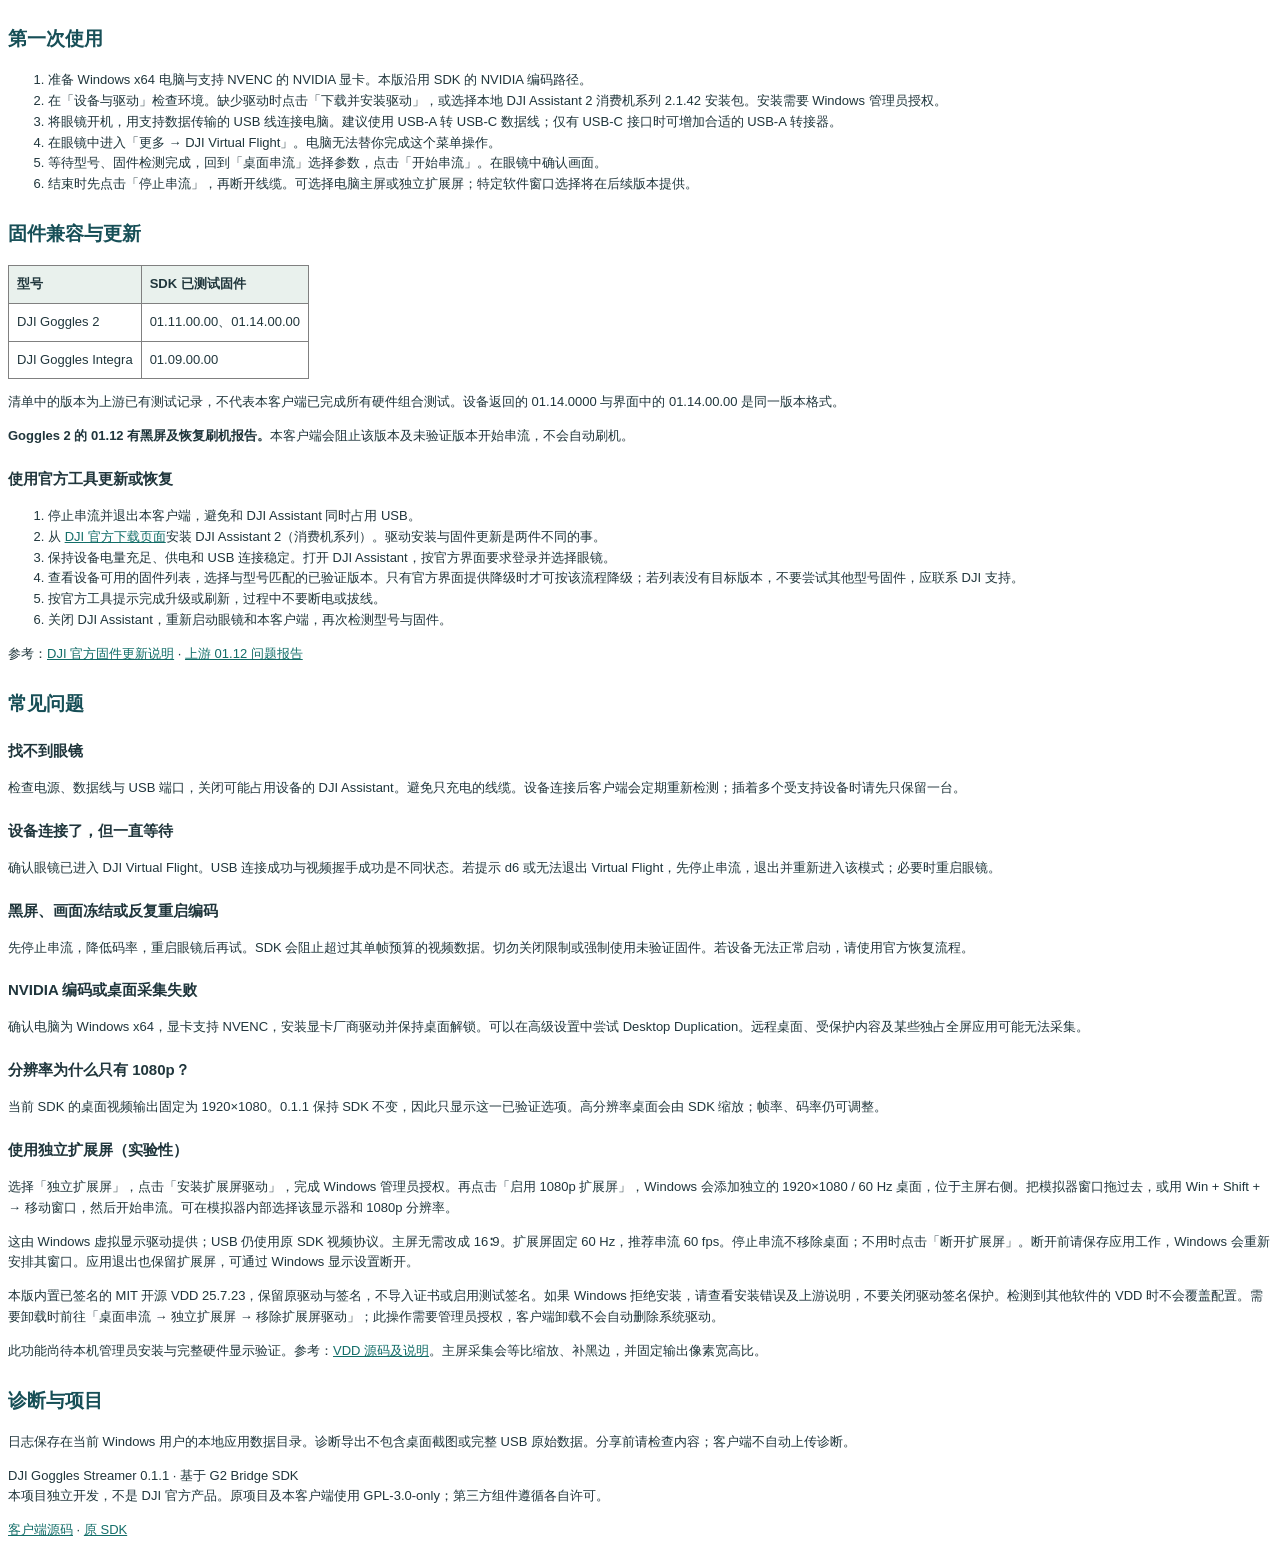
==== desktop_app/assets/help.html @ e9c77213 "fix(desktop): restore detached virtual displays with explicit paths" ====
<!doctype html><html lang="zh-CN"><head><meta charset="utf-8"><style>
body {font-family:'Microsoft YaHei UI','Segoe UI',sans-serif;color:#20363c;font-size:13px;line-height:1.6}
h2 {color:#174f57;font-size:19px;margin-top:24px} h3 {font-size:15px;margin-top:20px}
a {color:#126d68} td,th {padding:8px;text-align:left} table {border-collapse:collapse} th {background:#e9f1ed}
</style></head><body>
<h2>第一次使用</h2>
<ol><li>准备 Windows x64 电脑与支持 NVENC 的 NVIDIA 显卡。本版沿用 SDK 的 NVIDIA 编码路径。</li>
<li>在「设备与驱动」检查环境。缺少驱动时点击「下载并安装驱动」，或选择本地 DJI Assistant 2 消费机系列 2.1.42 安装包。安装需要 Windows 管理员授权。</li>
<li>将眼镜开机，用支持数据传输的 USB 线连接电脑。建议使用 USB-A 转 USB-C 数据线；仅有 USB-C 接口时可增加合适的 USB-A 转接器。</li>
<li>在眼镜中进入「更多 → DJI Virtual Flight」。电脑无法替你完成这个菜单操作。</li>
<li>等待型号、固件检测完成，回到「桌面串流」选择参数，点击「开始串流」。在眼镜中确认画面。</li>
<li>结束时先点击「停止串流」，再断开线缆。可选择电脑主屏或独立扩展屏；特定软件窗口选择将在后续版本提供。</li></ol>
<a name="firmware"></a><h2>固件兼容与更新</h2>
<table border="1" cellspacing="0"><tr><th>型号</th><th>SDK 已测试固件</th></tr>
<tr><td>DJI Goggles 2</td><td>01.11.00.00、01.14.00.00</td></tr>
<tr><td>DJI Goggles Integra</td><td>01.09.00.00</td></tr></table>
<p>清单中的版本为上游已有测试记录，不代表本客户端已完成所有硬件组合测试。设备返回的 01.14.0000 与界面中的 01.14.00.00 是同一版本格式。</p>
<p><b>Goggles 2 的 01.12 有黑屏及恢复刷机报告。</b>本客户端会阻止该版本及未验证版本开始串流，不会自动刷机。</p>
<h3>使用官方工具更新或恢复</h3>
<ol><li>停止串流并退出本客户端，避免和 DJI Assistant 同时占用 USB。</li>
<li>从 <a href="https://www.dji.com/downloads/softwares/dji-assistant-2-consumer-drones-series">DJI 官方下载页面</a>安装 DJI Assistant 2（消费机系列）。驱动安装与固件更新是两件不同的事。</li>
<li>保持设备电量充足、供电和 USB 连接稳定。打开 DJI Assistant，按官方界面要求登录并选择眼镜。</li>
<li>查看设备可用的固件列表，选择与型号匹配的已验证版本。只有官方界面提供降级时才可按该流程降级；若列表没有目标版本，不要尝试其他型号固件，应联系 DJI 支持。</li>
<li>按官方工具提示完成升级或刷新，过程中不要断电或拔线。</li>
<li>关闭 DJI Assistant，重新启动眼镜和本客户端，再次检测型号与固件。</li></ol>
<p>参考：<a href="https://support.dji.com/help/content?customId=en-us03400006835&amp;lang=en&amp;re=US&amp;spaceId=34">DJI 官方固件更新说明</a> · <a href="https://github.com/Ammaar-Alam/g2-bridge/issues/16">上游 01.12 问题报告</a></p>
<h2>常见问题</h2>
<h3>找不到眼镜</h3><p>检查电源、数据线与 USB 端口，关闭可能占用设备的 DJI Assistant。避免只充电的线缆。设备连接后客户端会定期重新检测；插着多个受支持设备时请先只保留一台。</p>
<h3>设备连接了，但一直等待</h3><p>确认眼镜已进入 DJI Virtual Flight。USB 连接成功与视频握手成功是不同状态。若提示 d6 或无法退出 Virtual Flight，先停止串流，退出并重新进入该模式；必要时重启眼镜。</p>
<h3>黑屏、画面冻结或反复重启编码</h3><p>先停止串流，降低码率，重启眼镜后再试。SDK 会阻止超过其单帧预算的视频数据。切勿关闭限制或强制使用未验证固件。若设备无法正常启动，请使用官方恢复流程。</p>
<a name="capture"></a><h3>NVIDIA 编码或桌面采集失败</h3><p>确认电脑为 Windows x64，显卡支持 NVENC，安装显卡厂商驱动并保持桌面解锁。可以在高级设置中尝试 Desktop Duplication。远程桌面、受保护内容及某些独占全屏应用可能无法采集。</p>
<h3>分辨率为什么只有 1080p？</h3><p>当前 SDK 的桌面视频输出固定为 1920×1080。0.1.1 保持 SDK 不变，因此只显示这一已验证选项。高分辨率桌面会由 SDK 缩放；帧率、码率仍可调整。</p>
<a name="extended"></a><h3>使用独立扩展屏（实验性）</h3>
<p>选择「独立扩展屏」，点击「安装扩展屏驱动」，完成 Windows 管理员授权。再点击「启用 1080p 扩展屏」，Windows 会添加独立的 1920×1080 / 60 Hz 桌面，位于主屏右侧。把模拟器窗口拖过去，或用 Win + Shift + → 移动窗口，然后开始串流。可在模拟器内部选择该显示器和 1080p 分辨率。</p>
<p>这由 Windows 虚拟显示驱动提供；USB 仍使用原 SDK 视频协议。主屏无需改成 16∶9。扩展屏固定 60 Hz，推荐串流 60 fps。停止串流不移除桌面；不用时点击「断开扩展屏」。断开前请保存应用工作，Windows 会重新安排其窗口。应用退出也保留扩展屏，可通过 Windows 显示设置断开。</p>
<p>本版内置已签名的 MIT 开源 VDD 25.7.23，保留原驱动与签名，不导入证书或启用测试签名。如果 Windows 拒绝安装，请查看安装错误及上游说明，不要关闭驱动签名保护。检测到其他软件的 VDD 时不会覆盖配置。需要卸载时前往「桌面串流 → 独立扩展屏 → 移除扩展屏驱动」；此操作需要管理员授权，客户端卸载不会自动删除系统驱动。</p>
<p>此功能尚待本机管理员安装与完整硬件显示验证。参考：<a href="https://github.com/VirtualDrivers/Virtual-Display-Driver/tree/25.7.23">VDD 源码及说明</a>。主屏采集会等比缩放、补黑边，并固定输出像素宽高比。</p>
<h2>诊断与项目</h2><p>日志保存在当前 Windows 用户的本地应用数据目录。诊断导出不包含桌面截图或完整 USB 原始数据。分享前请检查内容；客户端不自动上传诊断。</p>
<p>DJI Goggles Streamer 0.1.1 · 基于 G2 Bridge SDK<br>本项目独立开发，不是 DJI 官方产品。原项目及本客户端使用 GPL-3.0-only；第三方组件遵循各自许可。</p>
<p><a href="https://github.com/zjmdong/g2-bridge-desktop">客户端源码</a> · <a href="https://github.com/Ammaar-Alam/g2-bridge">原 SDK</a></p>
</body></html>
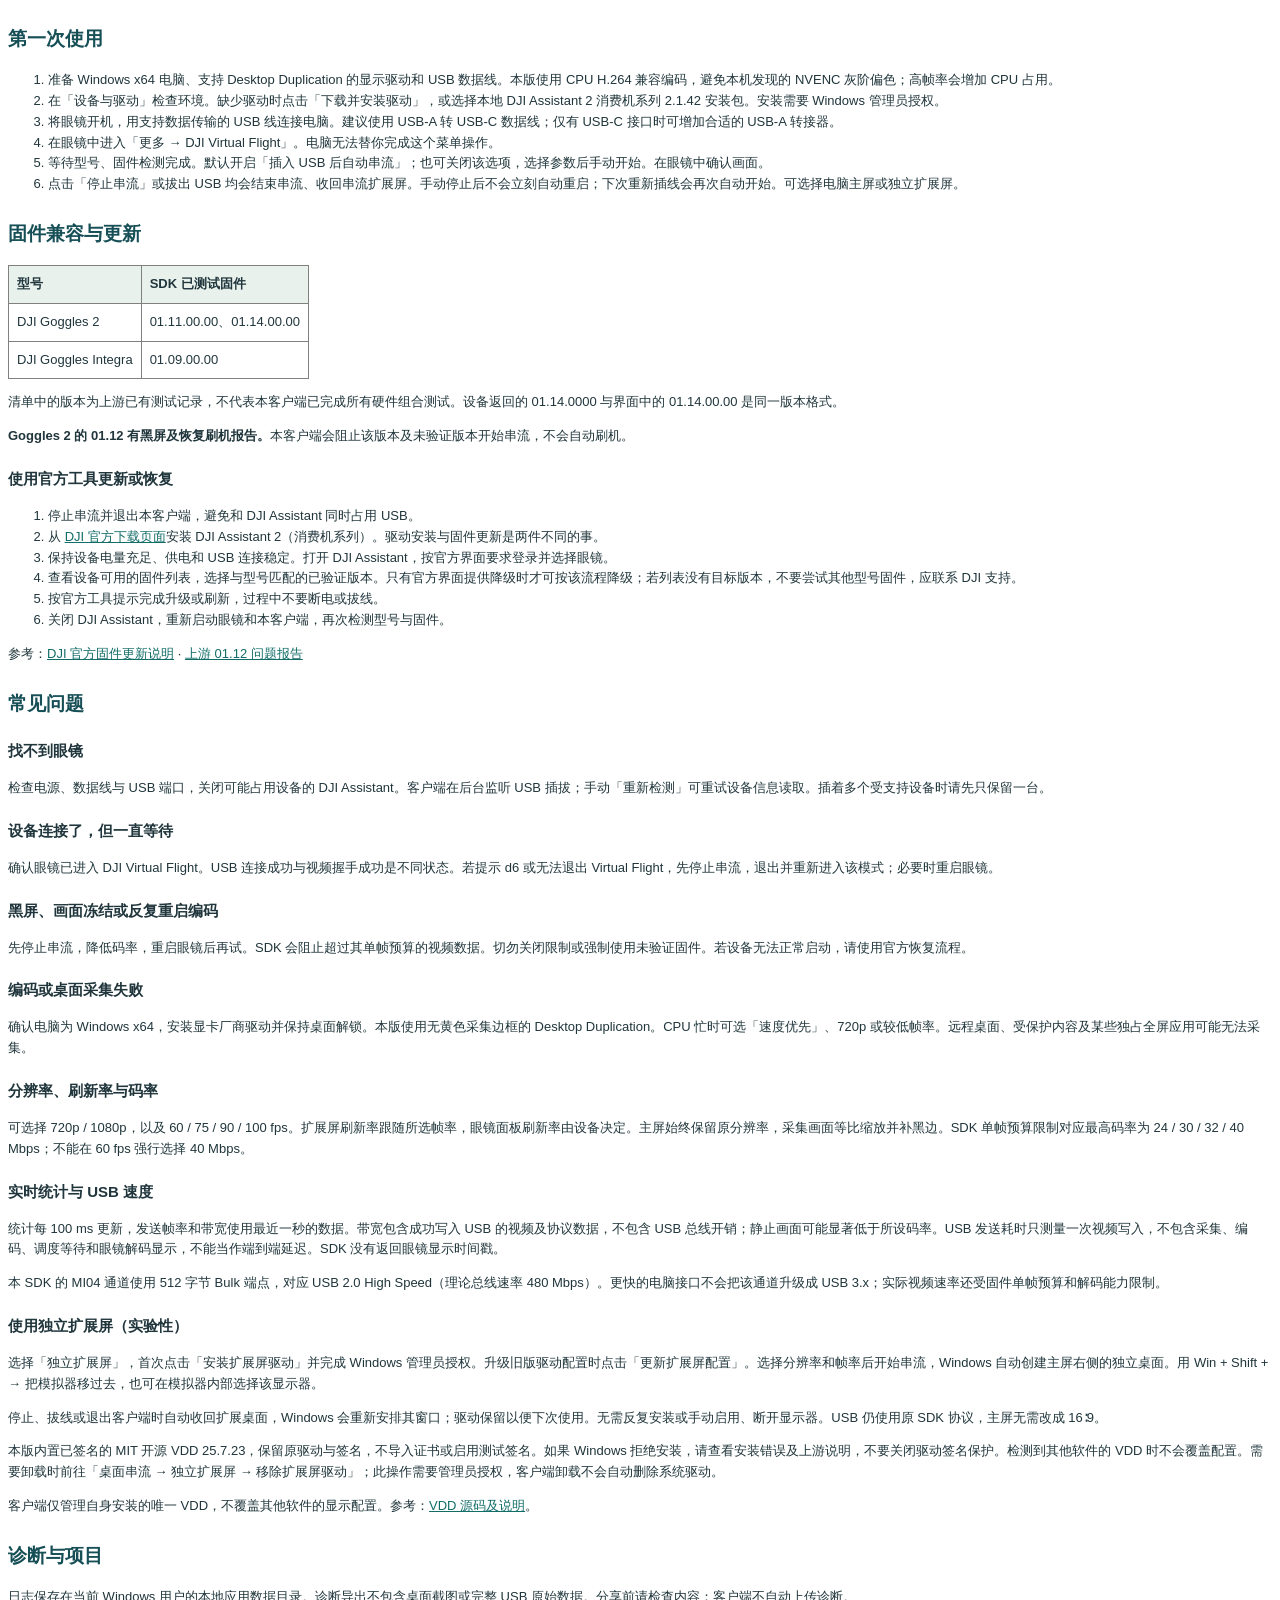
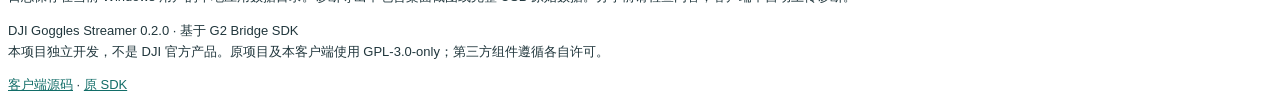
==== commit d008ed2e: "feat(desktop): add automatic high-rate streaming and color-compatible encoding Release Windows 0.2.0" ====
--- a/desktop_app/assets/help.html
+++ b/desktop_app/assets/help.html
@@ -4,12 +4,12 @@
 a {color:#126d68} td,th {padding:8px;text-align:left} table {border-collapse:collapse} th {background:#e9f1ed}
 </style></head><body>
 <h2>第一次使用</h2>
-<ol><li>准备 Windows x64 电脑与支持 NVENC 的 NVIDIA 显卡。本版沿用 SDK 的 NVIDIA 编码路径。</li>
+<ol><li>准备 Windows x64 电脑、支持 Desktop Duplication 的显示驱动和 USB 数据线。本版使用 CPU H.264 兼容编码，避免本机发现的 NVENC 灰阶偏色；高帧率会增加 CPU 占用。</li>
 <li>在「设备与驱动」检查环境。缺少驱动时点击「下载并安装驱动」，或选择本地 DJI Assistant 2 消费机系列 2.1.42 安装包。安装需要 Windows 管理员授权。</li>
 <li>将眼镜开机，用支持数据传输的 USB 线连接电脑。建议使用 USB-A 转 USB-C 数据线；仅有 USB-C 接口时可增加合适的 USB-A 转接器。</li>
 <li>在眼镜中进入「更多 → DJI Virtual Flight」。电脑无法替你完成这个菜单操作。</li>
-<li>等待型号、固件检测完成，回到「桌面串流」选择参数，点击「开始串流」。在眼镜中确认画面。</li>
-<li>结束时先点击「停止串流」，再断开线缆。可选择电脑主屏或独立扩展屏；特定软件窗口选择将在后续版本提供。</li></ol>
+<li>等待型号、固件检测完成。默认开启「插入 USB 后自动串流」；也可关闭该选项，选择参数后手动开始。在眼镜中确认画面。</li>
+<li>点击「停止串流」或拔出 USB 均会结束串流、收回串流扩展屏。手动停止后不会立刻自动重启；下次重新插线会再次自动开始。可选择电脑主屏或独立扩展屏。</li></ol>
 <a name="firmware"></a><h2>固件兼容与更新</h2>
 <table border="1" cellspacing="0"><tr><th>型号</th><th>SDK 已测试固件</th></tr>
 <tr><td>DJI Goggles 2</td><td>01.11.00.00、01.14.00.00</td></tr>
@@ -25,17 +25,19 @@
 <li>关闭 DJI Assistant，重新启动眼镜和本客户端，再次检测型号与固件。</li></ol>
 <p>参考：<a href="https://support.dji.com/help/content?customId=en-us03400006835&amp;lang=en&amp;re=US&amp;spaceId=34">DJI 官方固件更新说明</a> · <a href="https://github.com/Ammaar-Alam/g2-bridge/issues/16">上游 01.12 问题报告</a></p>
 <h2>常见问题</h2>
-<h3>找不到眼镜</h3><p>检查电源、数据线与 USB 端口，关闭可能占用设备的 DJI Assistant。避免只充电的线缆。设备连接后客户端会定期重新检测；插着多个受支持设备时请先只保留一台。</p>
+<h3>找不到眼镜</h3><p>检查电源、数据线与 USB 端口，关闭可能占用设备的 DJI Assistant。客户端在后台监听 USB 插拔；手动「重新检测」可重试设备信息读取。插着多个受支持设备时请先只保留一台。</p>
 <h3>设备连接了，但一直等待</h3><p>确认眼镜已进入 DJI Virtual Flight。USB 连接成功与视频握手成功是不同状态。若提示 d6 或无法退出 Virtual Flight，先停止串流，退出并重新进入该模式；必要时重启眼镜。</p>
 <h3>黑屏、画面冻结或反复重启编码</h3><p>先停止串流，降低码率，重启眼镜后再试。SDK 会阻止超过其单帧预算的视频数据。切勿关闭限制或强制使用未验证固件。若设备无法正常启动，请使用官方恢复流程。</p>
-<a name="capture"></a><h3>NVIDIA 编码或桌面采集失败</h3><p>确认电脑为 Windows x64，显卡支持 NVENC，安装显卡厂商驱动并保持桌面解锁。可以在高级设置中尝试 Desktop Duplication。远程桌面、受保护内容及某些独占全屏应用可能无法采集。</p>
-<h3>分辨率为什么只有 1080p？</h3><p>当前 SDK 的桌面视频输出固定为 1920×1080。0.1.1 保持 SDK 不变，因此只显示这一已验证选项。高分辨率桌面会由 SDK 缩放；帧率、码率仍可调整。</p>
+<a name="capture"></a><h3>编码或桌面采集失败</h3><p>确认电脑为 Windows x64，安装显卡厂商驱动并保持桌面解锁。本版使用无黄色采集边框的 Desktop Duplication。CPU 忙时可选「速度优先」、720p 或较低帧率。远程桌面、受保护内容及某些独占全屏应用可能无法采集。</p>
+<h3>分辨率、刷新率与码率</h3><p>可选择 720p / 1080p，以及 60 / 75 / 90 / 100 fps。扩展屏刷新率跟随所选帧率，眼镜面板刷新率由设备决定。主屏始终保留原分辨率，采集画面等比缩放并补黑边。SDK 单帧预算限制对应最高码率为 24 / 30 / 32 / 40 Mbps；不能在 60 fps 强行选择 40 Mbps。</p>
+<h3>实时统计与 USB 速度</h3><p>统计每 100 ms 更新，发送帧率和带宽使用最近一秒的数据。带宽包含成功写入 USB 的视频及协议数据，不包含 USB 总线开销；静止画面可能显著低于所设码率。USB 发送耗时只测量一次视频写入，不包含采集、编码、调度等待和眼镜解码显示，不能当作端到端延迟。SDK 没有返回眼镜显示时间戳。</p>
+<p>本 SDK 的 MI04 通道使用 512 字节 Bulk 端点，对应 USB 2.0 High Speed（理论总线速率 480 Mbps）。更快的电脑接口不会把该通道升级成 USB 3.x；实际视频速率还受固件单帧预算和解码能力限制。</p>
 <a name="extended"></a><h3>使用独立扩展屏（实验性）</h3>
-<p>选择「独立扩展屏」，点击「安装扩展屏驱动」，完成 Windows 管理员授权。再点击「启用 1080p 扩展屏」，Windows 会添加独立的 1920×1080 / 60 Hz 桌面，位于主屏右侧。把模拟器窗口拖过去，或用 Win + Shift + → 移动窗口，然后开始串流。可在模拟器内部选择该显示器和 1080p 分辨率。</p>
-<p>这由 Windows 虚拟显示驱动提供；USB 仍使用原 SDK 视频协议。主屏无需改成 16∶9。扩展屏固定 60 Hz，推荐串流 60 fps。停止串流不移除桌面；不用时点击「断开扩展屏」。断开前请保存应用工作，Windows 会重新安排其窗口。应用退出也保留扩展屏，可通过 Windows 显示设置断开。</p>
+<p>选择「独立扩展屏」，首次点击「安装扩展屏驱动」并完成 Windows 管理员授权。升级旧版驱动配置时点击「更新扩展屏配置」。选择分辨率和帧率后开始串流，Windows 自动创建主屏右侧的独立桌面。用 Win + Shift + → 把模拟器移过去，也可在模拟器内部选择该显示器。</p>
+<p>停止、拔线或退出客户端时自动收回扩展桌面，Windows 会重新安排其窗口；驱动保留以便下次使用。无需反复安装或手动启用、断开显示器。USB 仍使用原 SDK 协议，主屏无需改成 16∶9。</p>
 <p>本版内置已签名的 MIT 开源 VDD 25.7.23，保留原驱动与签名，不导入证书或启用测试签名。如果 Windows 拒绝安装，请查看安装错误及上游说明，不要关闭驱动签名保护。检测到其他软件的 VDD 时不会覆盖配置。需要卸载时前往「桌面串流 → 独立扩展屏 → 移除扩展屏驱动」；此操作需要管理员授权，客户端卸载不会自动删除系统驱动。</p>
-<p>此功能尚待本机管理员安装与完整硬件显示验证。参考：<a href="https://github.com/VirtualDrivers/Virtual-Display-Driver/tree/25.7.23">VDD 源码及说明</a>。主屏采集会等比缩放、补黑边，并固定输出像素宽高比。</p>
+<p>客户端仅管理自身安装的唯一 VDD，不覆盖其他软件的显示配置。参考：<a href="https://github.com/VirtualDrivers/Virtual-Display-Driver/tree/25.7.23">VDD 源码及说明</a>。</p>
 <h2>诊断与项目</h2><p>日志保存在当前 Windows 用户的本地应用数据目录。诊断导出不包含桌面截图或完整 USB 原始数据。分享前请检查内容；客户端不自动上传诊断。</p>
-<p>DJI Goggles Streamer 0.1.1 · 基于 G2 Bridge SDK<br>本项目独立开发，不是 DJI 官方产品。原项目及本客户端使用 GPL-3.0-only；第三方组件遵循各自许可。</p>
+<p>DJI Goggles Streamer 0.2.0 · 基于 G2 Bridge SDK<br>本项目独立开发，不是 DJI 官方产品。原项目及本客户端使用 GPL-3.0-only；第三方组件遵循各自许可。</p>
 <p><a href="https://github.com/zjmdong/g2-bridge-desktop">客户端源码</a> · <a href="https://github.com/Ammaar-Alam/g2-bridge">原 SDK</a></p>
 </body></html>
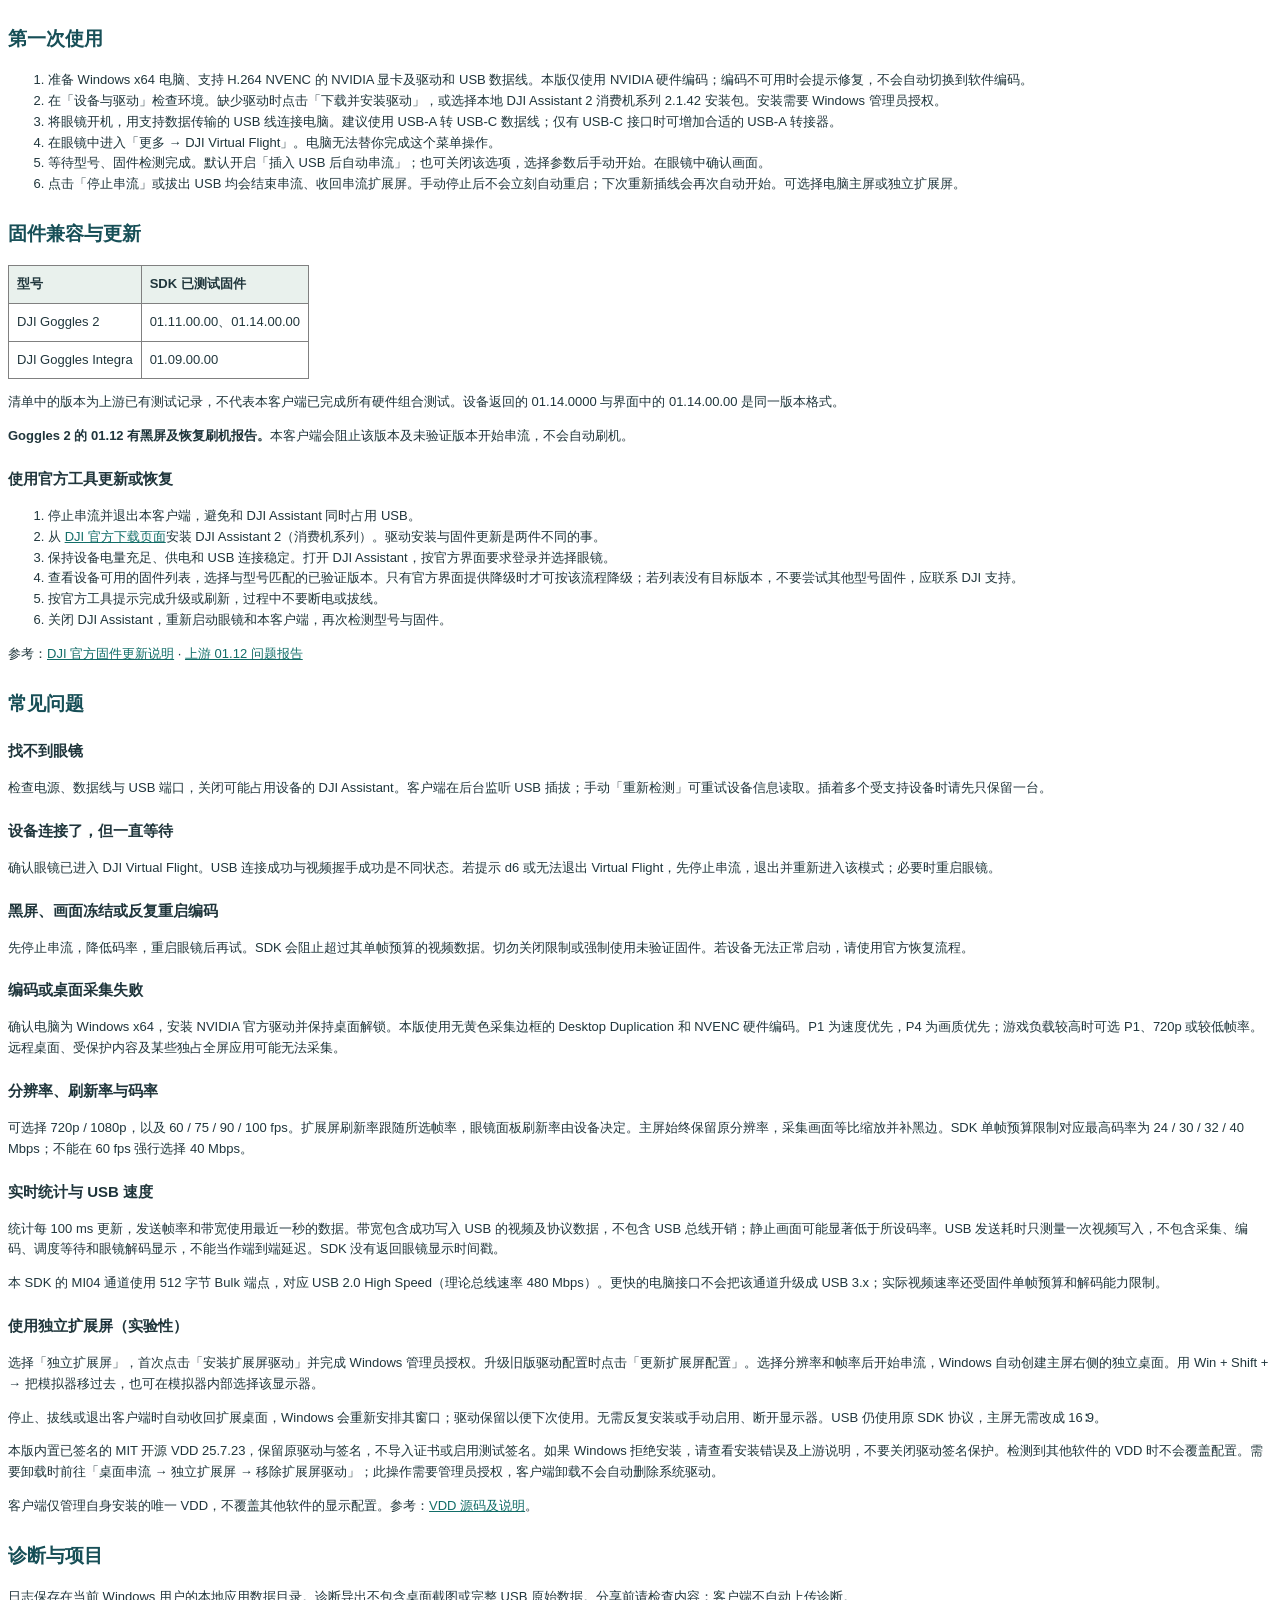
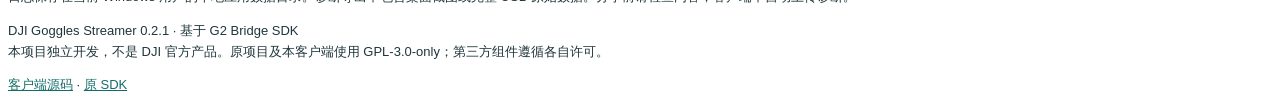
==== commit 58283889: "fix(desktop): require nvidia nvenc without software fallback Restore hardware-only environment check" ====
--- a/desktop_app/assets/help.html
+++ b/desktop_app/assets/help.html
@@ -4,7 +4,7 @@
 a {color:#126d68} td,th {padding:8px;text-align:left} table {border-collapse:collapse} th {background:#e9f1ed}
 </style></head><body>
 <h2>第一次使用</h2>
-<ol><li>准备 Windows x64 电脑、支持 Desktop Duplication 的显示驱动和 USB 数据线。本版使用 CPU H.264 兼容编码，避免本机发现的 NVENC 灰阶偏色；高帧率会增加 CPU 占用。</li>
+<ol><li>准备 Windows x64 电脑、支持 H.264 NVENC 的 NVIDIA 显卡及驱动和 USB 数据线。本版仅使用 NVIDIA 硬件编码；编码不可用时会提示修复，不会自动切换到软件编码。</li>
 <li>在「设备与驱动」检查环境。缺少驱动时点击「下载并安装驱动」，或选择本地 DJI Assistant 2 消费机系列 2.1.42 安装包。安装需要 Windows 管理员授权。</li>
 <li>将眼镜开机，用支持数据传输的 USB 线连接电脑。建议使用 USB-A 转 USB-C 数据线；仅有 USB-C 接口时可增加合适的 USB-A 转接器。</li>
 <li>在眼镜中进入「更多 → DJI Virtual Flight」。电脑无法替你完成这个菜单操作。</li>
@@ -28,7 +28,7 @@
 <h3>找不到眼镜</h3><p>检查电源、数据线与 USB 端口，关闭可能占用设备的 DJI Assistant。客户端在后台监听 USB 插拔；手动「重新检测」可重试设备信息读取。插着多个受支持设备时请先只保留一台。</p>
 <h3>设备连接了，但一直等待</h3><p>确认眼镜已进入 DJI Virtual Flight。USB 连接成功与视频握手成功是不同状态。若提示 d6 或无法退出 Virtual Flight，先停止串流，退出并重新进入该模式；必要时重启眼镜。</p>
 <h3>黑屏、画面冻结或反复重启编码</h3><p>先停止串流，降低码率，重启眼镜后再试。SDK 会阻止超过其单帧预算的视频数据。切勿关闭限制或强制使用未验证固件。若设备无法正常启动，请使用官方恢复流程。</p>
-<a name="capture"></a><h3>编码或桌面采集失败</h3><p>确认电脑为 Windows x64，安装显卡厂商驱动并保持桌面解锁。本版使用无黄色采集边框的 Desktop Duplication。CPU 忙时可选「速度优先」、720p 或较低帧率。远程桌面、受保护内容及某些独占全屏应用可能无法采集。</p>
+<a name="capture"></a><h3>编码或桌面采集失败</h3><p>确认电脑为 Windows x64，安装 NVIDIA 官方驱动并保持桌面解锁。本版使用无黄色采集边框的 Desktop Duplication 和 NVENC 硬件编码。P1 为速度优先，P4 为画质优先；游戏负载较高时可选 P1、720p 或较低帧率。远程桌面、受保护内容及某些独占全屏应用可能无法采集。</p>
 <h3>分辨率、刷新率与码率</h3><p>可选择 720p / 1080p，以及 60 / 75 / 90 / 100 fps。扩展屏刷新率跟随所选帧率，眼镜面板刷新率由设备决定。主屏始终保留原分辨率，采集画面等比缩放并补黑边。SDK 单帧预算限制对应最高码率为 24 / 30 / 32 / 40 Mbps；不能在 60 fps 强行选择 40 Mbps。</p>
 <h3>实时统计与 USB 速度</h3><p>统计每 100 ms 更新，发送帧率和带宽使用最近一秒的数据。带宽包含成功写入 USB 的视频及协议数据，不包含 USB 总线开销；静止画面可能显著低于所设码率。USB 发送耗时只测量一次视频写入，不包含采集、编码、调度等待和眼镜解码显示，不能当作端到端延迟。SDK 没有返回眼镜显示时间戳。</p>
 <p>本 SDK 的 MI04 通道使用 512 字节 Bulk 端点，对应 USB 2.0 High Speed（理论总线速率 480 Mbps）。更快的电脑接口不会把该通道升级成 USB 3.x；实际视频速率还受固件单帧预算和解码能力限制。</p>
@@ -38,6 +38,6 @@
 <p>本版内置已签名的 MIT 开源 VDD 25.7.23，保留原驱动与签名，不导入证书或启用测试签名。如果 Windows 拒绝安装，请查看安装错误及上游说明，不要关闭驱动签名保护。检测到其他软件的 VDD 时不会覆盖配置。需要卸载时前往「桌面串流 → 独立扩展屏 → 移除扩展屏驱动」；此操作需要管理员授权，客户端卸载不会自动删除系统驱动。</p>
 <p>客户端仅管理自身安装的唯一 VDD，不覆盖其他软件的显示配置。参考：<a href="https://github.com/VirtualDrivers/Virtual-Display-Driver/tree/25.7.23">VDD 源码及说明</a>。</p>
 <h2>诊断与项目</h2><p>日志保存在当前 Windows 用户的本地应用数据目录。诊断导出不包含桌面截图或完整 USB 原始数据。分享前请检查内容；客户端不自动上传诊断。</p>
-<p>DJI Goggles Streamer 0.2.0 · 基于 G2 Bridge SDK<br>本项目独立开发，不是 DJI 官方产品。原项目及本客户端使用 GPL-3.0-only；第三方组件遵循各自许可。</p>
+<p>DJI Goggles Streamer 0.2.1 · 基于 G2 Bridge SDK<br>本项目独立开发，不是 DJI 官方产品。原项目及本客户端使用 GPL-3.0-only；第三方组件遵循各自许可。</p>
 <p><a href="https://github.com/zjmdong/g2-bridge-desktop">客户端源码</a> · <a href="https://github.com/Ammaar-Alam/g2-bridge">原 SDK</a></p>
 </body></html>
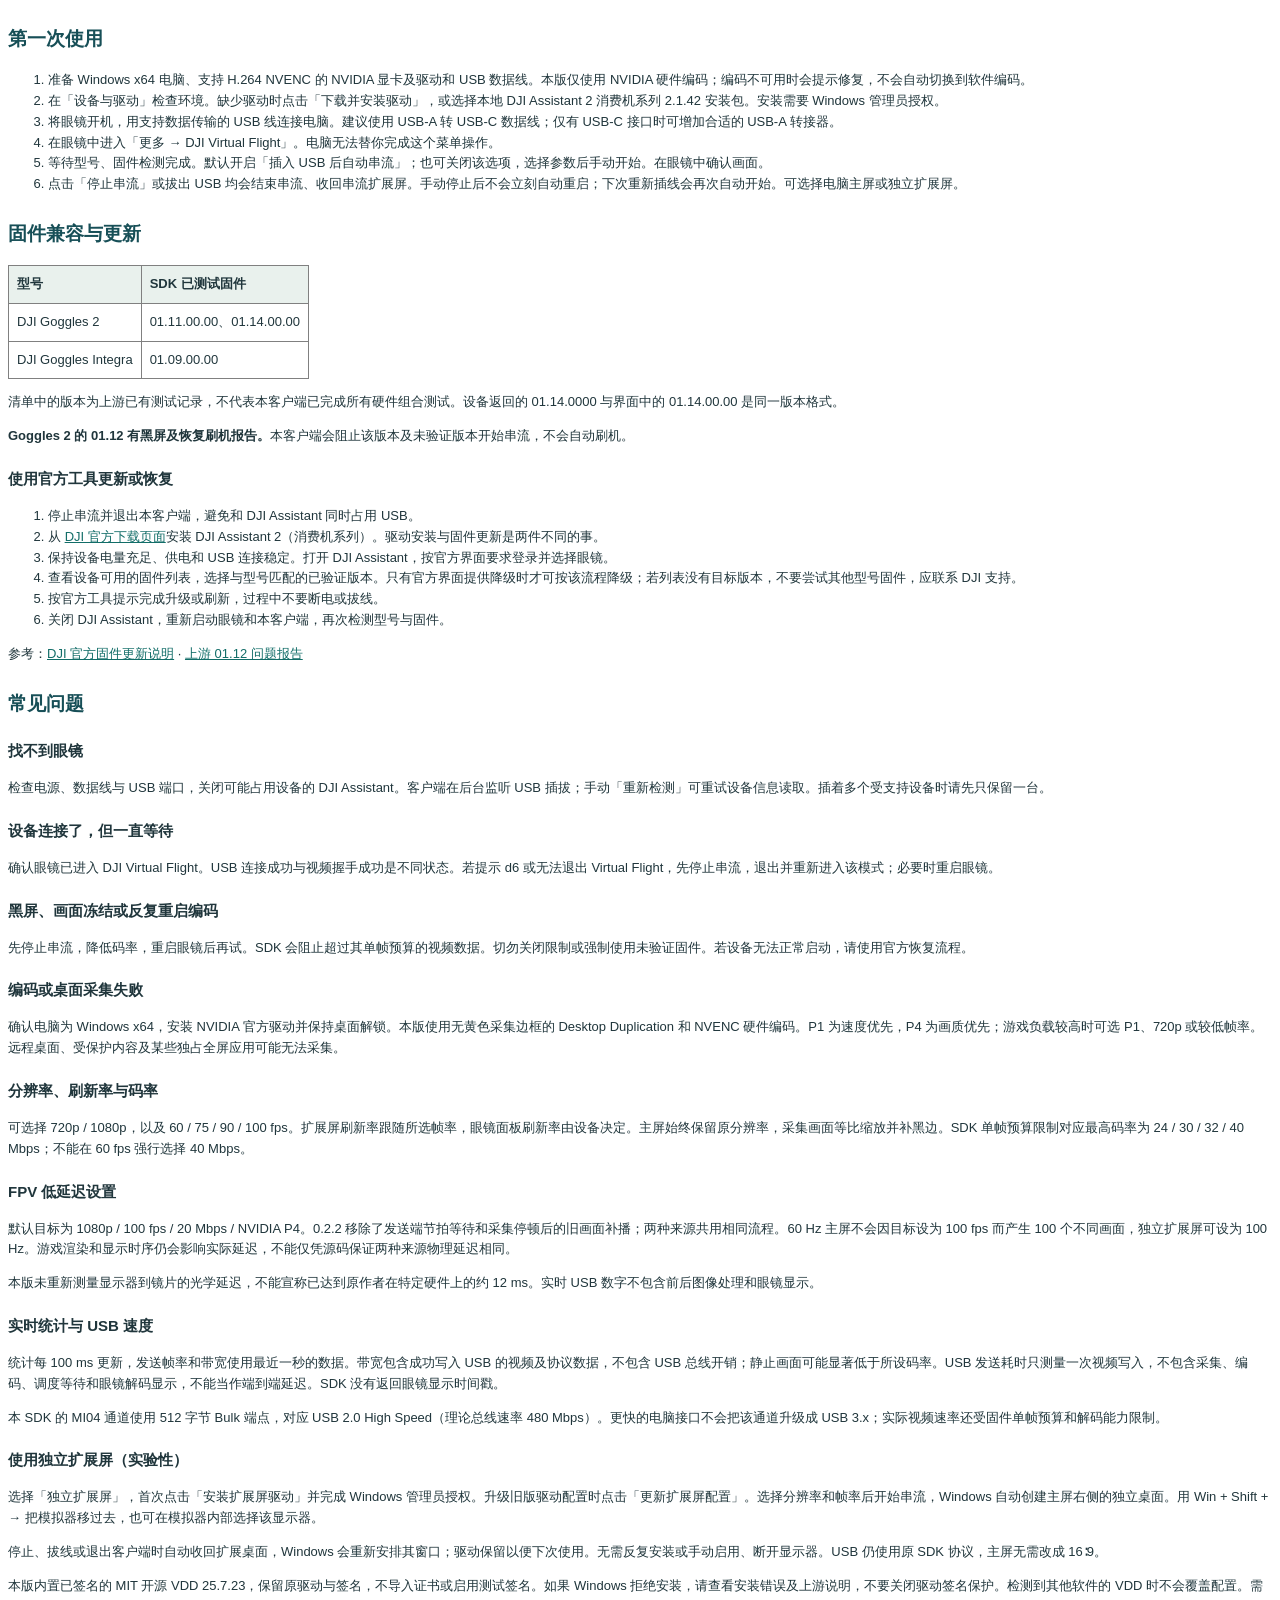
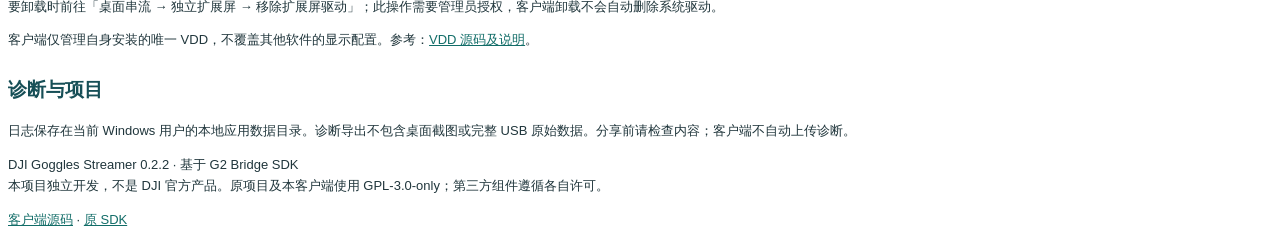
==== commit 950e61f3: "fix(desktop): eliminate accumulating video latency Remove post-encode pacing, admit raw frames witho" ====
--- a/desktop_app/assets/help.html
+++ b/desktop_app/assets/help.html
@@ -30,6 +30,8 @@
 <h3>黑屏、画面冻结或反复重启编码</h3><p>先停止串流，降低码率，重启眼镜后再试。SDK 会阻止超过其单帧预算的视频数据。切勿关闭限制或强制使用未验证固件。若设备无法正常启动，请使用官方恢复流程。</p>
 <a name="capture"></a><h3>编码或桌面采集失败</h3><p>确认电脑为 Windows x64，安装 NVIDIA 官方驱动并保持桌面解锁。本版使用无黄色采集边框的 Desktop Duplication 和 NVENC 硬件编码。P1 为速度优先，P4 为画质优先；游戏负载较高时可选 P1、720p 或较低帧率。远程桌面、受保护内容及某些独占全屏应用可能无法采集。</p>
 <h3>分辨率、刷新率与码率</h3><p>可选择 720p / 1080p，以及 60 / 75 / 90 / 100 fps。扩展屏刷新率跟随所选帧率，眼镜面板刷新率由设备决定。主屏始终保留原分辨率，采集画面等比缩放并补黑边。SDK 单帧预算限制对应最高码率为 24 / 30 / 32 / 40 Mbps；不能在 60 fps 强行选择 40 Mbps。</p>
+<h3>FPV 低延迟设置</h3><p>默认目标为 1080p / 100 fps / 20 Mbps / NVIDIA P4。0.2.2 移除了发送端节拍等待和采集停顿后的旧画面补播；两种来源共用相同流程。60 Hz 主屏不会因目标设为 100 fps 而产生 100 个不同画面，独立扩展屏可设为 100 Hz。游戏渲染和显示时序仍会影响实际延迟，不能仅凭源码保证两种来源物理延迟相同。</p>
+<p>本版未重新测量显示器到镜片的光学延迟，不能宣称已达到原作者在特定硬件上的约 12 ms。实时 USB 数字不包含前后图像处理和眼镜显示。</p>
 <h3>实时统计与 USB 速度</h3><p>统计每 100 ms 更新，发送帧率和带宽使用最近一秒的数据。带宽包含成功写入 USB 的视频及协议数据，不包含 USB 总线开销；静止画面可能显著低于所设码率。USB 发送耗时只测量一次视频写入，不包含采集、编码、调度等待和眼镜解码显示，不能当作端到端延迟。SDK 没有返回眼镜显示时间戳。</p>
 <p>本 SDK 的 MI04 通道使用 512 字节 Bulk 端点，对应 USB 2.0 High Speed（理论总线速率 480 Mbps）。更快的电脑接口不会把该通道升级成 USB 3.x；实际视频速率还受固件单帧预算和解码能力限制。</p>
 <a name="extended"></a><h3>使用独立扩展屏（实验性）</h3>
@@ -38,6 +40,6 @@
 <p>本版内置已签名的 MIT 开源 VDD 25.7.23，保留原驱动与签名，不导入证书或启用测试签名。如果 Windows 拒绝安装，请查看安装错误及上游说明，不要关闭驱动签名保护。检测到其他软件的 VDD 时不会覆盖配置。需要卸载时前往「桌面串流 → 独立扩展屏 → 移除扩展屏驱动」；此操作需要管理员授权，客户端卸载不会自动删除系统驱动。</p>
 <p>客户端仅管理自身安装的唯一 VDD，不覆盖其他软件的显示配置。参考：<a href="https://github.com/VirtualDrivers/Virtual-Display-Driver/tree/25.7.23">VDD 源码及说明</a>。</p>
 <h2>诊断与项目</h2><p>日志保存在当前 Windows 用户的本地应用数据目录。诊断导出不包含桌面截图或完整 USB 原始数据。分享前请检查内容；客户端不自动上传诊断。</p>
-<p>DJI Goggles Streamer 0.2.1 · 基于 G2 Bridge SDK<br>本项目独立开发，不是 DJI 官方产品。原项目及本客户端使用 GPL-3.0-only；第三方组件遵循各自许可。</p>
+<p>DJI Goggles Streamer 0.2.2 · 基于 G2 Bridge SDK<br>本项目独立开发，不是 DJI 官方产品。原项目及本客户端使用 GPL-3.0-only；第三方组件遵循各自许可。</p>
 <p><a href="https://github.com/zjmdong/g2-bridge-desktop">客户端源码</a> · <a href="https://github.com/Ammaar-Alam/g2-bridge">原 SDK</a></p>
 </body></html>
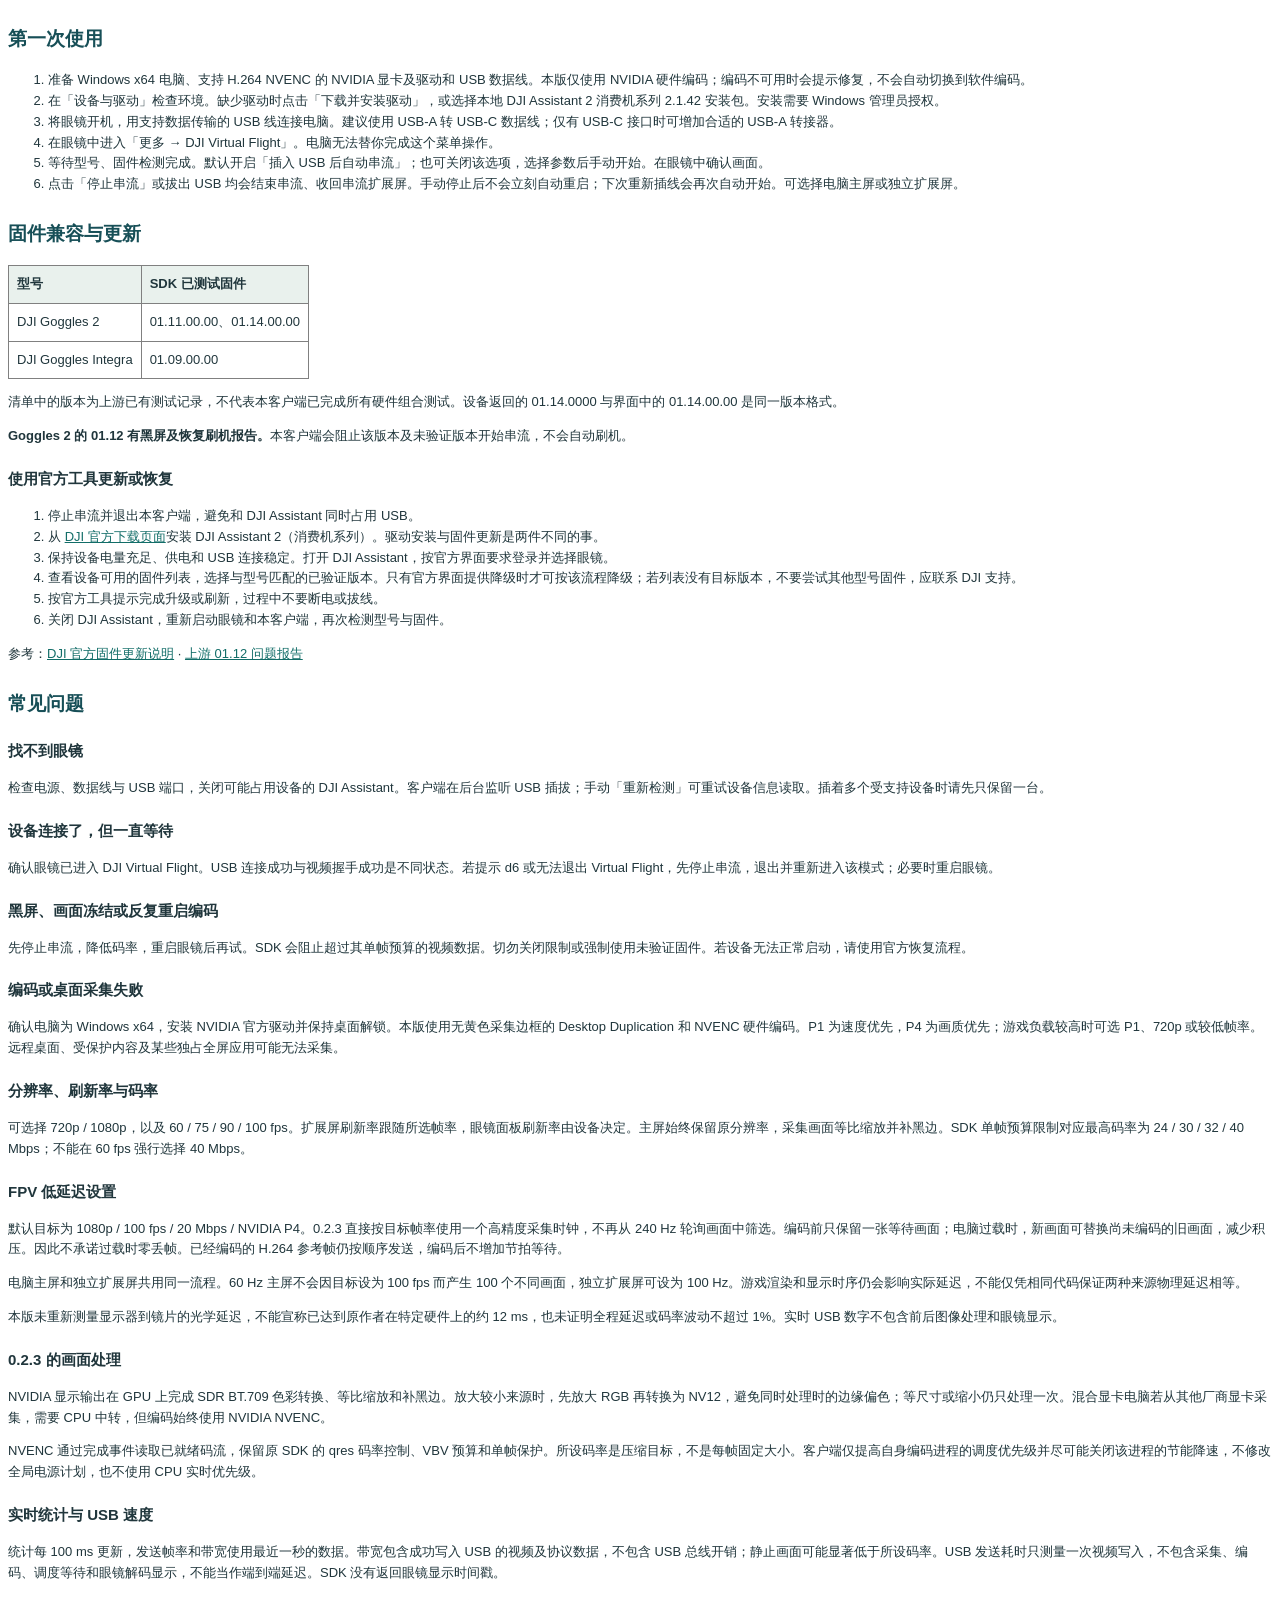
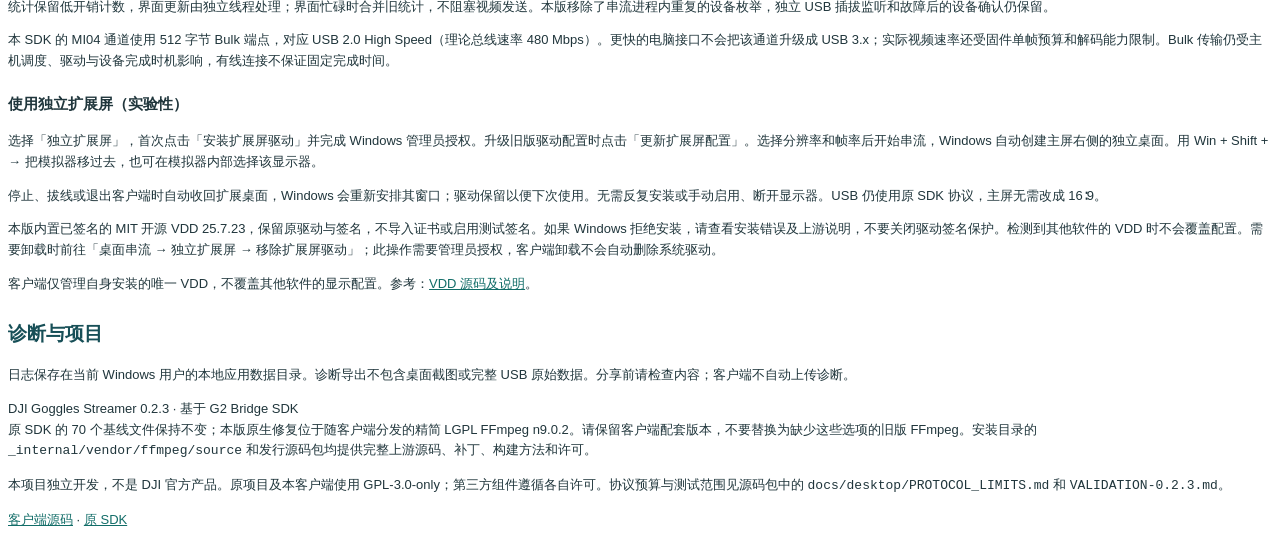
==== commit 99506c2e: "docs(performance): record protocol limits and stability evidence" ====
--- a/desktop_app/assets/help.html
+++ b/desktop_app/assets/help.html
@@ -30,16 +30,21 @@
 <h3>黑屏、画面冻结或反复重启编码</h3><p>先停止串流，降低码率，重启眼镜后再试。SDK 会阻止超过其单帧预算的视频数据。切勿关闭限制或强制使用未验证固件。若设备无法正常启动，请使用官方恢复流程。</p>
 <a name="capture"></a><h3>编码或桌面采集失败</h3><p>确认电脑为 Windows x64，安装 NVIDIA 官方驱动并保持桌面解锁。本版使用无黄色采集边框的 Desktop Duplication 和 NVENC 硬件编码。P1 为速度优先，P4 为画质优先；游戏负载较高时可选 P1、720p 或较低帧率。远程桌面、受保护内容及某些独占全屏应用可能无法采集。</p>
 <h3>分辨率、刷新率与码率</h3><p>可选择 720p / 1080p，以及 60 / 75 / 90 / 100 fps。扩展屏刷新率跟随所选帧率，眼镜面板刷新率由设备决定。主屏始终保留原分辨率，采集画面等比缩放并补黑边。SDK 单帧预算限制对应最高码率为 24 / 30 / 32 / 40 Mbps；不能在 60 fps 强行选择 40 Mbps。</p>
-<h3>FPV 低延迟设置</h3><p>默认目标为 1080p / 100 fps / 20 Mbps / NVIDIA P4。0.2.2 移除了发送端节拍等待和采集停顿后的旧画面补播；两种来源共用相同流程。60 Hz 主屏不会因目标设为 100 fps 而产生 100 个不同画面，独立扩展屏可设为 100 Hz。游戏渲染和显示时序仍会影响实际延迟，不能仅凭源码保证两种来源物理延迟相同。</p>
-<p>本版未重新测量显示器到镜片的光学延迟，不能宣称已达到原作者在特定硬件上的约 12 ms。实时 USB 数字不包含前后图像处理和眼镜显示。</p>
+<h3>FPV 低延迟设置</h3><p>默认目标为 1080p / 100 fps / 20 Mbps / NVIDIA P4。0.2.3 直接按目标帧率使用一个高精度采集时钟，不再从 240 Hz 轮询画面中筛选。编码前只保留一张等待画面；电脑过载时，新画面可替换尚未编码的旧画面，减少积压。因此不承诺过载时零丢帧。已经编码的 H.264 参考帧仍按顺序发送，编码后不增加节拍等待。</p>
+<p>电脑主屏和独立扩展屏共用同一流程。60 Hz 主屏不会因目标设为 100 fps 而产生 100 个不同画面，独立扩展屏可设为 100 Hz。游戏渲染和显示时序仍会影响实际延迟，不能仅凭相同代码保证两种来源物理延迟相等。</p>
+<p>本版未重新测量显示器到镜片的光学延迟，不能宣称已达到原作者在特定硬件上的约 12 ms，也未证明全程延迟或码率波动不超过 1%。实时 USB 数字不包含前后图像处理和眼镜显示。</p>
+<h3>0.2.3 的画面处理</h3><p>NVIDIA 显示输出在 GPU 上完成 SDR BT.709 色彩转换、等比缩放和补黑边。放大较小来源时，先放大 RGB 再转换为 NV12，避免同时处理时的边缘偏色；等尺寸或缩小仍只处理一次。混合显卡电脑若从其他厂商显卡采集，需要 CPU 中转，但编码始终使用 NVIDIA NVENC。</p>
+<p>NVENC 通过完成事件读取已就绪码流，保留原 SDK 的 qres 码率控制、VBV 预算和单帧保护。所设码率是压缩目标，不是每帧固定大小。客户端仅提高自身编码进程的调度优先级并尽可能关闭该进程的节能降速，不修改全局电源计划，也不使用 CPU 实时优先级。</p>
 <h3>实时统计与 USB 速度</h3><p>统计每 100 ms 更新，发送帧率和带宽使用最近一秒的数据。带宽包含成功写入 USB 的视频及协议数据，不包含 USB 总线开销；静止画面可能显著低于所设码率。USB 发送耗时只测量一次视频写入，不包含采集、编码、调度等待和眼镜解码显示，不能当作端到端延迟。SDK 没有返回眼镜显示时间戳。</p>
-<p>本 SDK 的 MI04 通道使用 512 字节 Bulk 端点，对应 USB 2.0 High Speed（理论总线速率 480 Mbps）。更快的电脑接口不会把该通道升级成 USB 3.x；实际视频速率还受固件单帧预算和解码能力限制。</p>
+<p>统计保留低开销计数，界面更新由独立线程处理；界面忙碌时合并旧统计，不阻塞视频发送。本版移除了串流进程内重复的设备枚举，独立 USB 插拔监听和故障后的设备确认仍保留。</p>
+<p>本 SDK 的 MI04 通道使用 512 字节 Bulk 端点，对应 USB 2.0 High Speed（理论总线速率 480 Mbps）。更快的电脑接口不会把该通道升级成 USB 3.x；实际视频速率还受固件单帧预算和解码能力限制。Bulk 传输仍受主机调度、驱动与设备完成时机影响，有线连接不保证固定完成时间。</p>
 <a name="extended"></a><h3>使用独立扩展屏（实验性）</h3>
 <p>选择「独立扩展屏」，首次点击「安装扩展屏驱动」并完成 Windows 管理员授权。升级旧版驱动配置时点击「更新扩展屏配置」。选择分辨率和帧率后开始串流，Windows 自动创建主屏右侧的独立桌面。用 Win + Shift + → 把模拟器移过去，也可在模拟器内部选择该显示器。</p>
 <p>停止、拔线或退出客户端时自动收回扩展桌面，Windows 会重新安排其窗口；驱动保留以便下次使用。无需反复安装或手动启用、断开显示器。USB 仍使用原 SDK 协议，主屏无需改成 16∶9。</p>
 <p>本版内置已签名的 MIT 开源 VDD 25.7.23，保留原驱动与签名，不导入证书或启用测试签名。如果 Windows 拒绝安装，请查看安装错误及上游说明，不要关闭驱动签名保护。检测到其他软件的 VDD 时不会覆盖配置。需要卸载时前往「桌面串流 → 独立扩展屏 → 移除扩展屏驱动」；此操作需要管理员授权，客户端卸载不会自动删除系统驱动。</p>
 <p>客户端仅管理自身安装的唯一 VDD，不覆盖其他软件的显示配置。参考：<a href="https://github.com/VirtualDrivers/Virtual-Display-Driver/tree/25.7.23">VDD 源码及说明</a>。</p>
 <h2>诊断与项目</h2><p>日志保存在当前 Windows 用户的本地应用数据目录。诊断导出不包含桌面截图或完整 USB 原始数据。分享前请检查内容；客户端不自动上传诊断。</p>
-<p>DJI Goggles Streamer 0.2.2 · 基于 G2 Bridge SDK<br>本项目独立开发，不是 DJI 官方产品。原项目及本客户端使用 GPL-3.0-only；第三方组件遵循各自许可。</p>
+<p>DJI Goggles Streamer 0.2.3 · 基于 G2 Bridge SDK<br>原 SDK 的 70 个基线文件保持不变；本版原生修复位于随客户端分发的精简 LGPL FFmpeg n9.0.2。请保留客户端配套版本，不要替换为缺少这些选项的旧版 FFmpeg。安装目录的 <code>_internal/vendor/ffmpeg/source</code> 和发行源码包均提供完整上游源码、补丁、构建方法和许可。</p>
+<p>本项目独立开发，不是 DJI 官方产品。原项目及本客户端使用 GPL-3.0-only；第三方组件遵循各自许可。协议预算与测试范围见源码包中的 <code>docs/desktop/PROTOCOL_LIMITS.md</code> 和 <code>VALIDATION-0.2.3.md</code>。</p>
 <p><a href="https://github.com/zjmdong/g2-bridge-desktop">客户端源码</a> · <a href="https://github.com/Ammaar-Alam/g2-bridge">原 SDK</a></p>
 </body></html>
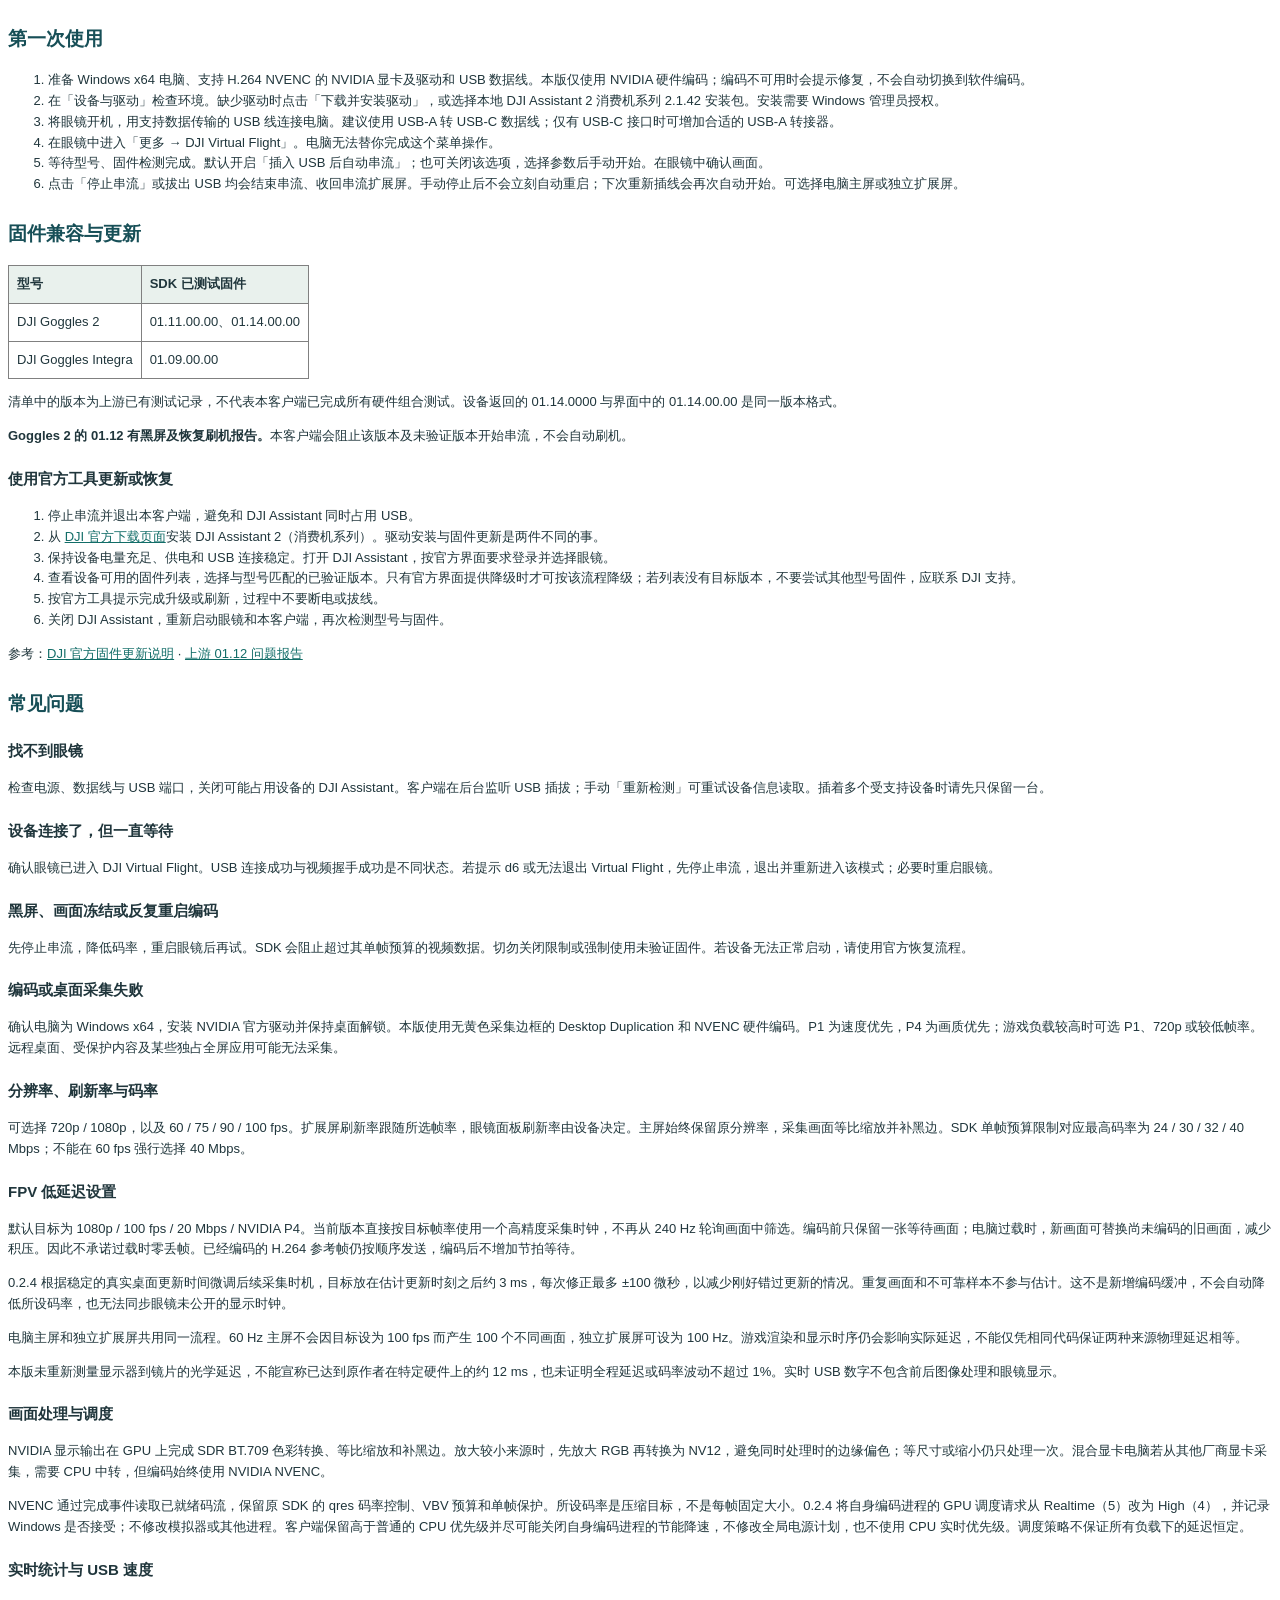
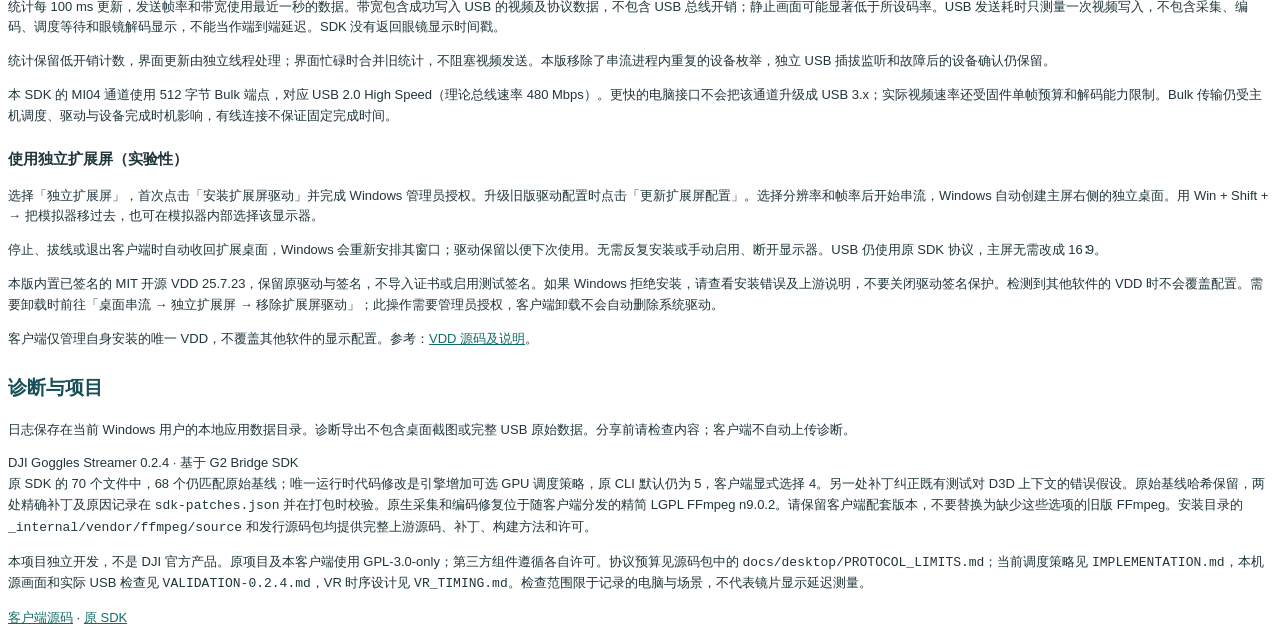
==== commit 1261d83f: "test(stream): add reproducible frame-age and VR pacing evidence Preserve controlled comparisons, rej" ====
--- a/desktop_app/assets/help.html
+++ b/desktop_app/assets/help.html
@@ -30,11 +30,12 @@
 <h3>黑屏、画面冻结或反复重启编码</h3><p>先停止串流，降低码率，重启眼镜后再试。SDK 会阻止超过其单帧预算的视频数据。切勿关闭限制或强制使用未验证固件。若设备无法正常启动，请使用官方恢复流程。</p>
 <a name="capture"></a><h3>编码或桌面采集失败</h3><p>确认电脑为 Windows x64，安装 NVIDIA 官方驱动并保持桌面解锁。本版使用无黄色采集边框的 Desktop Duplication 和 NVENC 硬件编码。P1 为速度优先，P4 为画质优先；游戏负载较高时可选 P1、720p 或较低帧率。远程桌面、受保护内容及某些独占全屏应用可能无法采集。</p>
 <h3>分辨率、刷新率与码率</h3><p>可选择 720p / 1080p，以及 60 / 75 / 90 / 100 fps。扩展屏刷新率跟随所选帧率，眼镜面板刷新率由设备决定。主屏始终保留原分辨率，采集画面等比缩放并补黑边。SDK 单帧预算限制对应最高码率为 24 / 30 / 32 / 40 Mbps；不能在 60 fps 强行选择 40 Mbps。</p>
-<h3>FPV 低延迟设置</h3><p>默认目标为 1080p / 100 fps / 20 Mbps / NVIDIA P4。0.2.3 直接按目标帧率使用一个高精度采集时钟，不再从 240 Hz 轮询画面中筛选。编码前只保留一张等待画面；电脑过载时，新画面可替换尚未编码的旧画面，减少积压。因此不承诺过载时零丢帧。已经编码的 H.264 参考帧仍按顺序发送，编码后不增加节拍等待。</p>
+<h3>FPV 低延迟设置</h3><p>默认目标为 1080p / 100 fps / 20 Mbps / NVIDIA P4。当前版本直接按目标帧率使用一个高精度采集时钟，不再从 240 Hz 轮询画面中筛选。编码前只保留一张等待画面；电脑过载时，新画面可替换尚未编码的旧画面，减少积压。因此不承诺过载时零丢帧。已经编码的 H.264 参考帧仍按顺序发送，编码后不增加节拍等待。</p>
+<p>0.2.4 根据稳定的真实桌面更新时间微调后续采集时机，目标放在估计更新时刻之后约 3 ms，每次修正最多 ±100 微秒，以减少刚好错过更新的情况。重复画面和不可靠样本不参与估计。这不是新增编码缓冲，不会自动降低所设码率，也无法同步眼镜未公开的显示时钟。</p>
 <p>电脑主屏和独立扩展屏共用同一流程。60 Hz 主屏不会因目标设为 100 fps 而产生 100 个不同画面，独立扩展屏可设为 100 Hz。游戏渲染和显示时序仍会影响实际延迟，不能仅凭相同代码保证两种来源物理延迟相等。</p>
 <p>本版未重新测量显示器到镜片的光学延迟，不能宣称已达到原作者在特定硬件上的约 12 ms，也未证明全程延迟或码率波动不超过 1%。实时 USB 数字不包含前后图像处理和眼镜显示。</p>
-<h3>0.2.3 的画面处理</h3><p>NVIDIA 显示输出在 GPU 上完成 SDR BT.709 色彩转换、等比缩放和补黑边。放大较小来源时，先放大 RGB 再转换为 NV12，避免同时处理时的边缘偏色；等尺寸或缩小仍只处理一次。混合显卡电脑若从其他厂商显卡采集，需要 CPU 中转，但编码始终使用 NVIDIA NVENC。</p>
-<p>NVENC 通过完成事件读取已就绪码流，保留原 SDK 的 qres 码率控制、VBV 预算和单帧保护。所设码率是压缩目标，不是每帧固定大小。客户端仅提高自身编码进程的调度优先级并尽可能关闭该进程的节能降速，不修改全局电源计划，也不使用 CPU 实时优先级。</p>
+<h3>画面处理与调度</h3><p>NVIDIA 显示输出在 GPU 上完成 SDR BT.709 色彩转换、等比缩放和补黑边。放大较小来源时，先放大 RGB 再转换为 NV12，避免同时处理时的边缘偏色；等尺寸或缩小仍只处理一次。混合显卡电脑若从其他厂商显卡采集，需要 CPU 中转，但编码始终使用 NVIDIA NVENC。</p>
+<p>NVENC 通过完成事件读取已就绪码流，保留原 SDK 的 qres 码率控制、VBV 预算和单帧保护。所设码率是压缩目标，不是每帧固定大小。0.2.4 将自身编码进程的 GPU 调度请求从 Realtime（5）改为 High（4），并记录 Windows 是否接受；不修改模拟器或其他进程。客户端保留高于普通的 CPU 优先级并尽可能关闭自身编码进程的节能降速，不修改全局电源计划，也不使用 CPU 实时优先级。调度策略不保证所有负载下的延迟恒定。</p>
 <h3>实时统计与 USB 速度</h3><p>统计每 100 ms 更新，发送帧率和带宽使用最近一秒的数据。带宽包含成功写入 USB 的视频及协议数据，不包含 USB 总线开销；静止画面可能显著低于所设码率。USB 发送耗时只测量一次视频写入，不包含采集、编码、调度等待和眼镜解码显示，不能当作端到端延迟。SDK 没有返回眼镜显示时间戳。</p>
 <p>统计保留低开销计数，界面更新由独立线程处理；界面忙碌时合并旧统计，不阻塞视频发送。本版移除了串流进程内重复的设备枚举，独立 USB 插拔监听和故障后的设备确认仍保留。</p>
 <p>本 SDK 的 MI04 通道使用 512 字节 Bulk 端点，对应 USB 2.0 High Speed（理论总线速率 480 Mbps）。更快的电脑接口不会把该通道升级成 USB 3.x；实际视频速率还受固件单帧预算和解码能力限制。Bulk 传输仍受主机调度、驱动与设备完成时机影响，有线连接不保证固定完成时间。</p>
@@ -44,7 +45,7 @@
 <p>本版内置已签名的 MIT 开源 VDD 25.7.23，保留原驱动与签名，不导入证书或启用测试签名。如果 Windows 拒绝安装，请查看安装错误及上游说明，不要关闭驱动签名保护。检测到其他软件的 VDD 时不会覆盖配置。需要卸载时前往「桌面串流 → 独立扩展屏 → 移除扩展屏驱动」；此操作需要管理员授权，客户端卸载不会自动删除系统驱动。</p>
 <p>客户端仅管理自身安装的唯一 VDD，不覆盖其他软件的显示配置。参考：<a href="https://github.com/VirtualDrivers/Virtual-Display-Driver/tree/25.7.23">VDD 源码及说明</a>。</p>
 <h2>诊断与项目</h2><p>日志保存在当前 Windows 用户的本地应用数据目录。诊断导出不包含桌面截图或完整 USB 原始数据。分享前请检查内容；客户端不自动上传诊断。</p>
-<p>DJI Goggles Streamer 0.2.3 · 基于 G2 Bridge SDK<br>原 SDK 的 70 个基线文件保持不变；本版原生修复位于随客户端分发的精简 LGPL FFmpeg n9.0.2。请保留客户端配套版本，不要替换为缺少这些选项的旧版 FFmpeg。安装目录的 <code>_internal/vendor/ffmpeg/source</code> 和发行源码包均提供完整上游源码、补丁、构建方法和许可。</p>
-<p>本项目独立开发，不是 DJI 官方产品。原项目及本客户端使用 GPL-3.0-only；第三方组件遵循各自许可。协议预算与测试范围见源码包中的 <code>docs/desktop/PROTOCOL_LIMITS.md</code> 和 <code>VALIDATION-0.2.3.md</code>。</p>
+<p>DJI Goggles Streamer 0.2.4 · 基于 G2 Bridge SDK<br>原 SDK 的 70 个文件中，68 个仍匹配原始基线；唯一运行时代码修改是引擎增加可选 GPU 调度策略，原 CLI 默认仍为 5，客户端显式选择 4。另一处补丁纠正既有测试对 D3D 上下文的错误假设。原始基线哈希保留，两处精确补丁及原因记录在 <code>sdk-patches.json</code> 并在打包时校验。原生采集和编码修复位于随客户端分发的精简 LGPL FFmpeg n9.0.2。请保留客户端配套版本，不要替换为缺少这些选项的旧版 FFmpeg。安装目录的 <code>_internal/vendor/ffmpeg/source</code> 和发行源码包均提供完整上游源码、补丁、构建方法和许可。</p>
+<p>本项目独立开发，不是 DJI 官方产品。原项目及本客户端使用 GPL-3.0-only；第三方组件遵循各自许可。协议预算见源码包中的 <code>docs/desktop/PROTOCOL_LIMITS.md</code>；当前调度策略见 <code>IMPLEMENTATION.md</code>，本机源画面和实际 USB 检查见 <code>VALIDATION-0.2.4.md</code>，VR 时序设计见 <code>VR_TIMING.md</code>。检查范围限于记录的电脑与场景，不代表镜片显示延迟测量。</p>
 <p><a href="https://github.com/zjmdong/g2-bridge-desktop">客户端源码</a> · <a href="https://github.com/Ammaar-Alam/g2-bridge">原 SDK</a></p>
 </body></html>
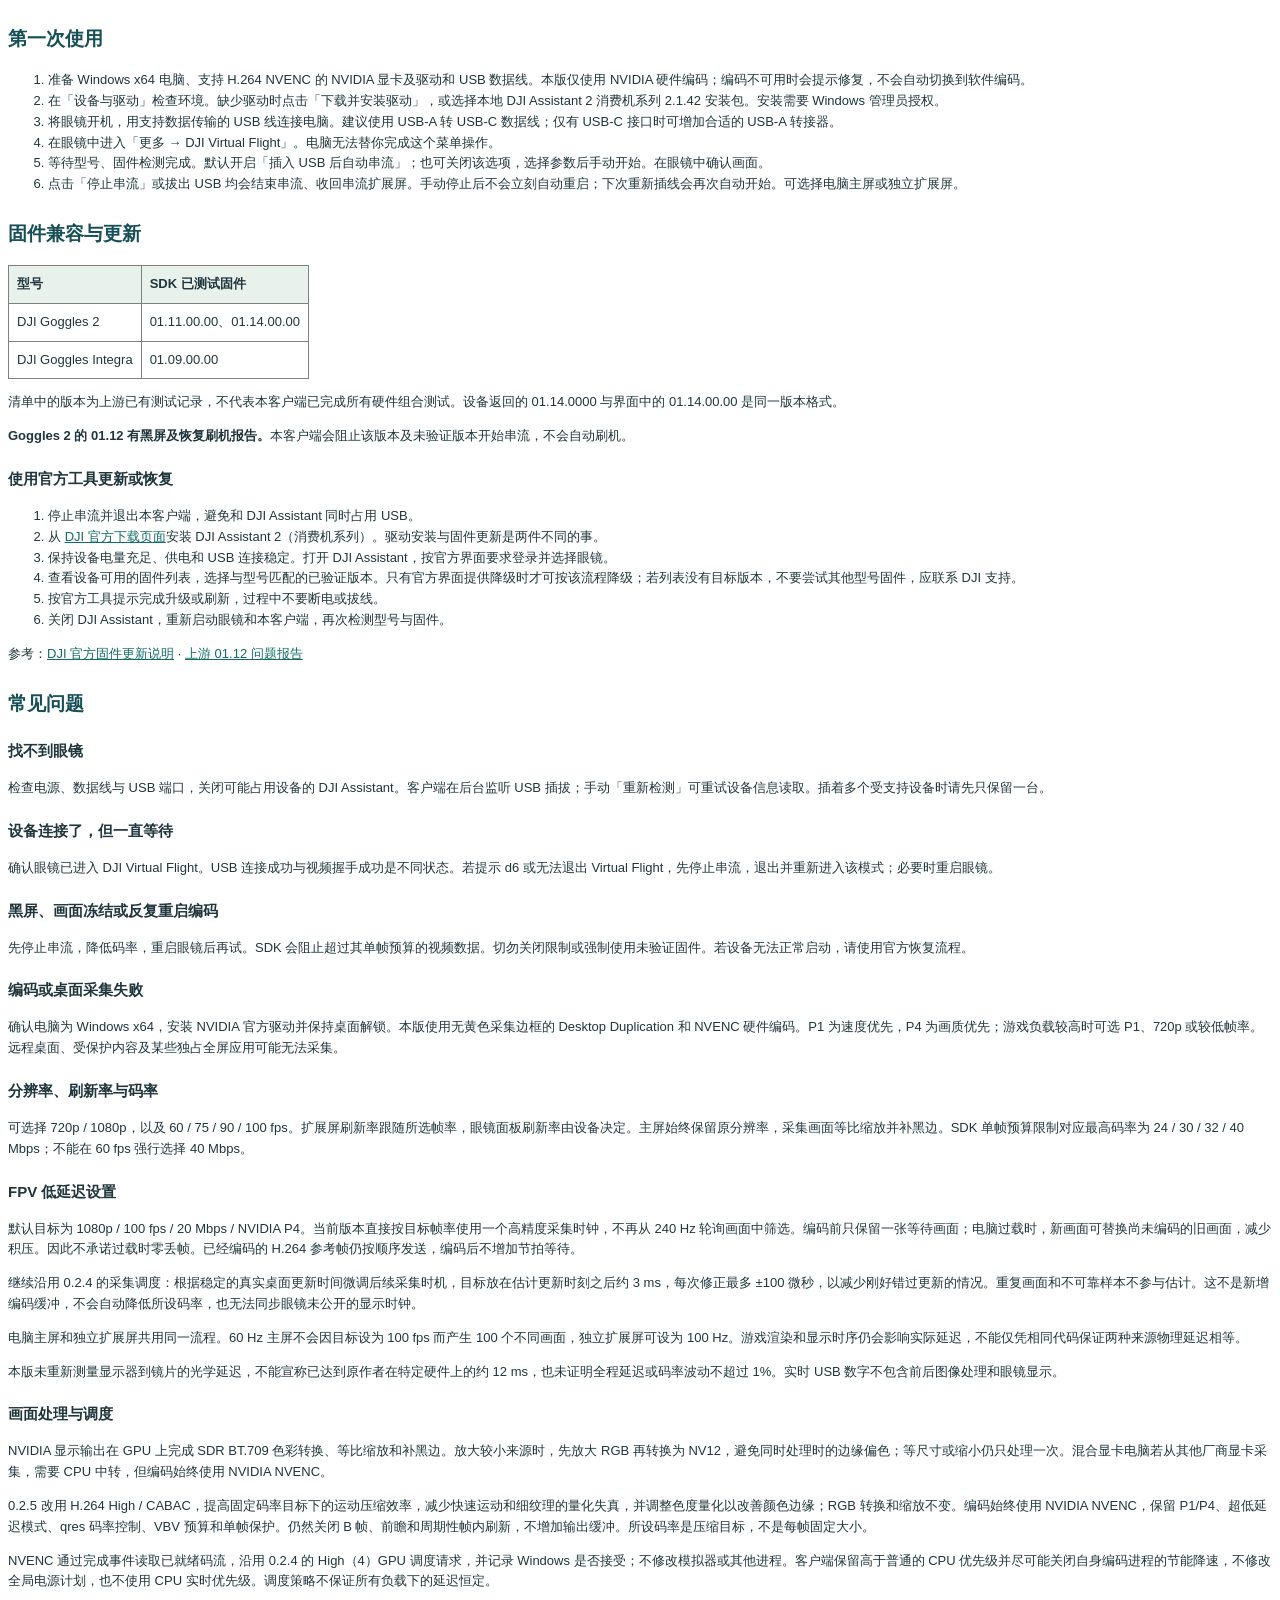
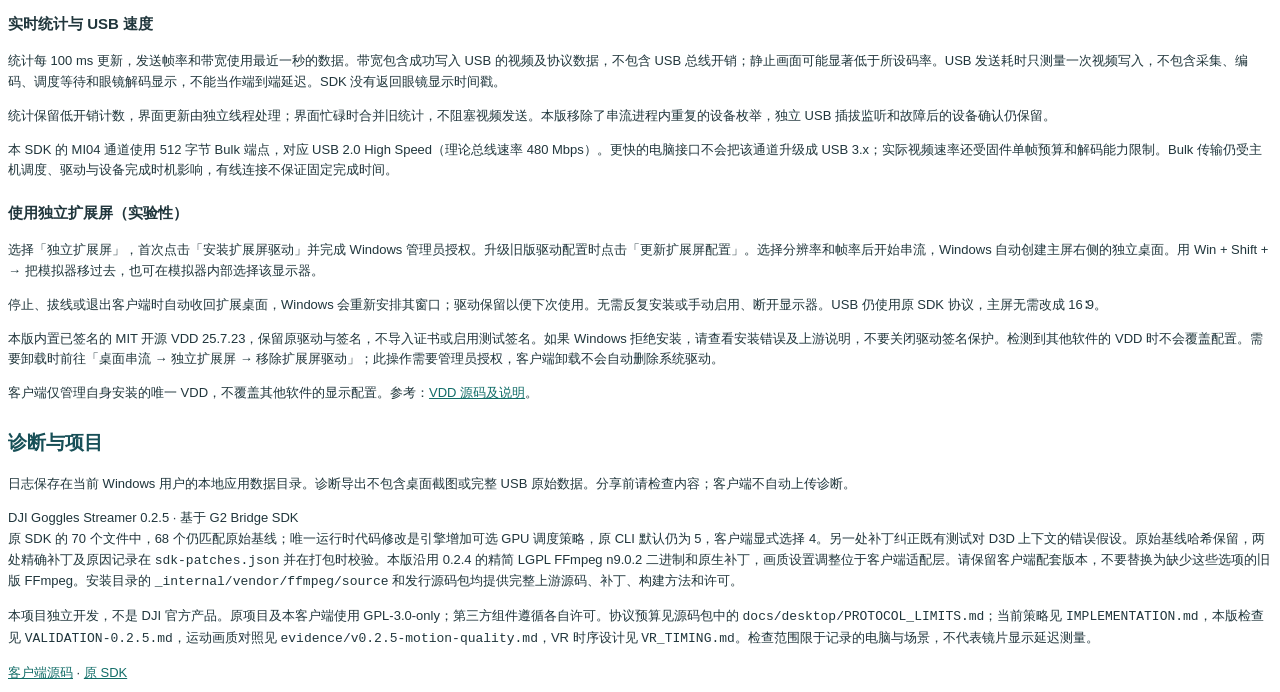
==== commit fa57ee70: "test(video): document reproducible motion quality and pipeline regressions" ====
--- a/desktop_app/assets/help.html
+++ b/desktop_app/assets/help.html
@@ -31,11 +31,12 @@
 <a name="capture"></a><h3>编码或桌面采集失败</h3><p>确认电脑为 Windows x64，安装 NVIDIA 官方驱动并保持桌面解锁。本版使用无黄色采集边框的 Desktop Duplication 和 NVENC 硬件编码。P1 为速度优先，P4 为画质优先；游戏负载较高时可选 P1、720p 或较低帧率。远程桌面、受保护内容及某些独占全屏应用可能无法采集。</p>
 <h3>分辨率、刷新率与码率</h3><p>可选择 720p / 1080p，以及 60 / 75 / 90 / 100 fps。扩展屏刷新率跟随所选帧率，眼镜面板刷新率由设备决定。主屏始终保留原分辨率，采集画面等比缩放并补黑边。SDK 单帧预算限制对应最高码率为 24 / 30 / 32 / 40 Mbps；不能在 60 fps 强行选择 40 Mbps。</p>
 <h3>FPV 低延迟设置</h3><p>默认目标为 1080p / 100 fps / 20 Mbps / NVIDIA P4。当前版本直接按目标帧率使用一个高精度采集时钟，不再从 240 Hz 轮询画面中筛选。编码前只保留一张等待画面；电脑过载时，新画面可替换尚未编码的旧画面，减少积压。因此不承诺过载时零丢帧。已经编码的 H.264 参考帧仍按顺序发送，编码后不增加节拍等待。</p>
-<p>0.2.4 根据稳定的真实桌面更新时间微调后续采集时机，目标放在估计更新时刻之后约 3 ms，每次修正最多 ±100 微秒，以减少刚好错过更新的情况。重复画面和不可靠样本不参与估计。这不是新增编码缓冲，不会自动降低所设码率，也无法同步眼镜未公开的显示时钟。</p>
+<p>继续沿用 0.2.4 的采集调度：根据稳定的真实桌面更新时间微调后续采集时机，目标放在估计更新时刻之后约 3 ms，每次修正最多 ±100 微秒，以减少刚好错过更新的情况。重复画面和不可靠样本不参与估计。这不是新增编码缓冲，不会自动降低所设码率，也无法同步眼镜未公开的显示时钟。</p>
 <p>电脑主屏和独立扩展屏共用同一流程。60 Hz 主屏不会因目标设为 100 fps 而产生 100 个不同画面，独立扩展屏可设为 100 Hz。游戏渲染和显示时序仍会影响实际延迟，不能仅凭相同代码保证两种来源物理延迟相等。</p>
 <p>本版未重新测量显示器到镜片的光学延迟，不能宣称已达到原作者在特定硬件上的约 12 ms，也未证明全程延迟或码率波动不超过 1%。实时 USB 数字不包含前后图像处理和眼镜显示。</p>
 <h3>画面处理与调度</h3><p>NVIDIA 显示输出在 GPU 上完成 SDR BT.709 色彩转换、等比缩放和补黑边。放大较小来源时，先放大 RGB 再转换为 NV12，避免同时处理时的边缘偏色；等尺寸或缩小仍只处理一次。混合显卡电脑若从其他厂商显卡采集，需要 CPU 中转，但编码始终使用 NVIDIA NVENC。</p>
-<p>NVENC 通过完成事件读取已就绪码流，保留原 SDK 的 qres 码率控制、VBV 预算和单帧保护。所设码率是压缩目标，不是每帧固定大小。0.2.4 将自身编码进程的 GPU 调度请求从 Realtime（5）改为 High（4），并记录 Windows 是否接受；不修改模拟器或其他进程。客户端保留高于普通的 CPU 优先级并尽可能关闭自身编码进程的节能降速，不修改全局电源计划，也不使用 CPU 实时优先级。调度策略不保证所有负载下的延迟恒定。</p>
+<p>0.2.5 改用 H.264 High / CABAC，提高固定码率目标下的运动压缩效率，减少快速运动和细纹理的量化失真，并调整色度量化以改善颜色边缘；RGB 转换和缩放不变。编码始终使用 NVIDIA NVENC，保留 P1/P4、超低延迟模式、qres 码率控制、VBV 预算和单帧保护。仍然关闭 B 帧、前瞻和周期性帧内刷新，不增加输出缓冲。所设码率是压缩目标，不是每帧固定大小。</p>
+<p>NVENC 通过完成事件读取已就绪码流，沿用 0.2.4 的 High（4）GPU 调度请求，并记录 Windows 是否接受；不修改模拟器或其他进程。客户端保留高于普通的 CPU 优先级并尽可能关闭自身编码进程的节能降速，不修改全局电源计划，也不使用 CPU 实时优先级。调度策略不保证所有负载下的延迟恒定。</p>
 <h3>实时统计与 USB 速度</h3><p>统计每 100 ms 更新，发送帧率和带宽使用最近一秒的数据。带宽包含成功写入 USB 的视频及协议数据，不包含 USB 总线开销；静止画面可能显著低于所设码率。USB 发送耗时只测量一次视频写入，不包含采集、编码、调度等待和眼镜解码显示，不能当作端到端延迟。SDK 没有返回眼镜显示时间戳。</p>
 <p>统计保留低开销计数，界面更新由独立线程处理；界面忙碌时合并旧统计，不阻塞视频发送。本版移除了串流进程内重复的设备枚举，独立 USB 插拔监听和故障后的设备确认仍保留。</p>
 <p>本 SDK 的 MI04 通道使用 512 字节 Bulk 端点，对应 USB 2.0 High Speed（理论总线速率 480 Mbps）。更快的电脑接口不会把该通道升级成 USB 3.x；实际视频速率还受固件单帧预算和解码能力限制。Bulk 传输仍受主机调度、驱动与设备完成时机影响，有线连接不保证固定完成时间。</p>
@@ -45,7 +46,7 @@
 <p>本版内置已签名的 MIT 开源 VDD 25.7.23，保留原驱动与签名，不导入证书或启用测试签名。如果 Windows 拒绝安装，请查看安装错误及上游说明，不要关闭驱动签名保护。检测到其他软件的 VDD 时不会覆盖配置。需要卸载时前往「桌面串流 → 独立扩展屏 → 移除扩展屏驱动」；此操作需要管理员授权，客户端卸载不会自动删除系统驱动。</p>
 <p>客户端仅管理自身安装的唯一 VDD，不覆盖其他软件的显示配置。参考：<a href="https://github.com/VirtualDrivers/Virtual-Display-Driver/tree/25.7.23">VDD 源码及说明</a>。</p>
 <h2>诊断与项目</h2><p>日志保存在当前 Windows 用户的本地应用数据目录。诊断导出不包含桌面截图或完整 USB 原始数据。分享前请检查内容；客户端不自动上传诊断。</p>
-<p>DJI Goggles Streamer 0.2.4 · 基于 G2 Bridge SDK<br>原 SDK 的 70 个文件中，68 个仍匹配原始基线；唯一运行时代码修改是引擎增加可选 GPU 调度策略，原 CLI 默认仍为 5，客户端显式选择 4。另一处补丁纠正既有测试对 D3D 上下文的错误假设。原始基线哈希保留，两处精确补丁及原因记录在 <code>sdk-patches.json</code> 并在打包时校验。原生采集和编码修复位于随客户端分发的精简 LGPL FFmpeg n9.0.2。请保留客户端配套版本，不要替换为缺少这些选项的旧版 FFmpeg。安装目录的 <code>_internal/vendor/ffmpeg/source</code> 和发行源码包均提供完整上游源码、补丁、构建方法和许可。</p>
-<p>本项目独立开发，不是 DJI 官方产品。原项目及本客户端使用 GPL-3.0-only；第三方组件遵循各自许可。协议预算见源码包中的 <code>docs/desktop/PROTOCOL_LIMITS.md</code>；当前调度策略见 <code>IMPLEMENTATION.md</code>，本机源画面和实际 USB 检查见 <code>VALIDATION-0.2.4.md</code>，VR 时序设计见 <code>VR_TIMING.md</code>。检查范围限于记录的电脑与场景，不代表镜片显示延迟测量。</p>
+<p>DJI Goggles Streamer 0.2.5 · 基于 G2 Bridge SDK<br>原 SDK 的 70 个文件中，68 个仍匹配原始基线；唯一运行时代码修改是引擎增加可选 GPU 调度策略，原 CLI 默认仍为 5，客户端显式选择 4。另一处补丁纠正既有测试对 D3D 上下文的错误假设。原始基线哈希保留，两处精确补丁及原因记录在 <code>sdk-patches.json</code> 并在打包时校验。本版沿用 0.2.4 的精简 LGPL FFmpeg n9.0.2 二进制和原生补丁，画质设置调整位于客户端适配层。请保留客户端配套版本，不要替换为缺少这些选项的旧版 FFmpeg。安装目录的 <code>_internal/vendor/ffmpeg/source</code> 和发行源码包均提供完整上游源码、补丁、构建方法和许可。</p>
+<p>本项目独立开发，不是 DJI 官方产品。原项目及本客户端使用 GPL-3.0-only；第三方组件遵循各自许可。协议预算见源码包中的 <code>docs/desktop/PROTOCOL_LIMITS.md</code>；当前策略见 <code>IMPLEMENTATION.md</code>，本版检查见 <code>VALIDATION-0.2.5.md</code>，运动画质对照见 <code>evidence/v0.2.5-motion-quality.md</code>，VR 时序设计见 <code>VR_TIMING.md</code>。检查范围限于记录的电脑与场景，不代表镜片显示延迟测量。</p>
 <p><a href="https://github.com/zjmdong/g2-bridge-desktop">客户端源码</a> · <a href="https://github.com/Ammaar-Alam/g2-bridge">原 SDK</a></p>
 </body></html>
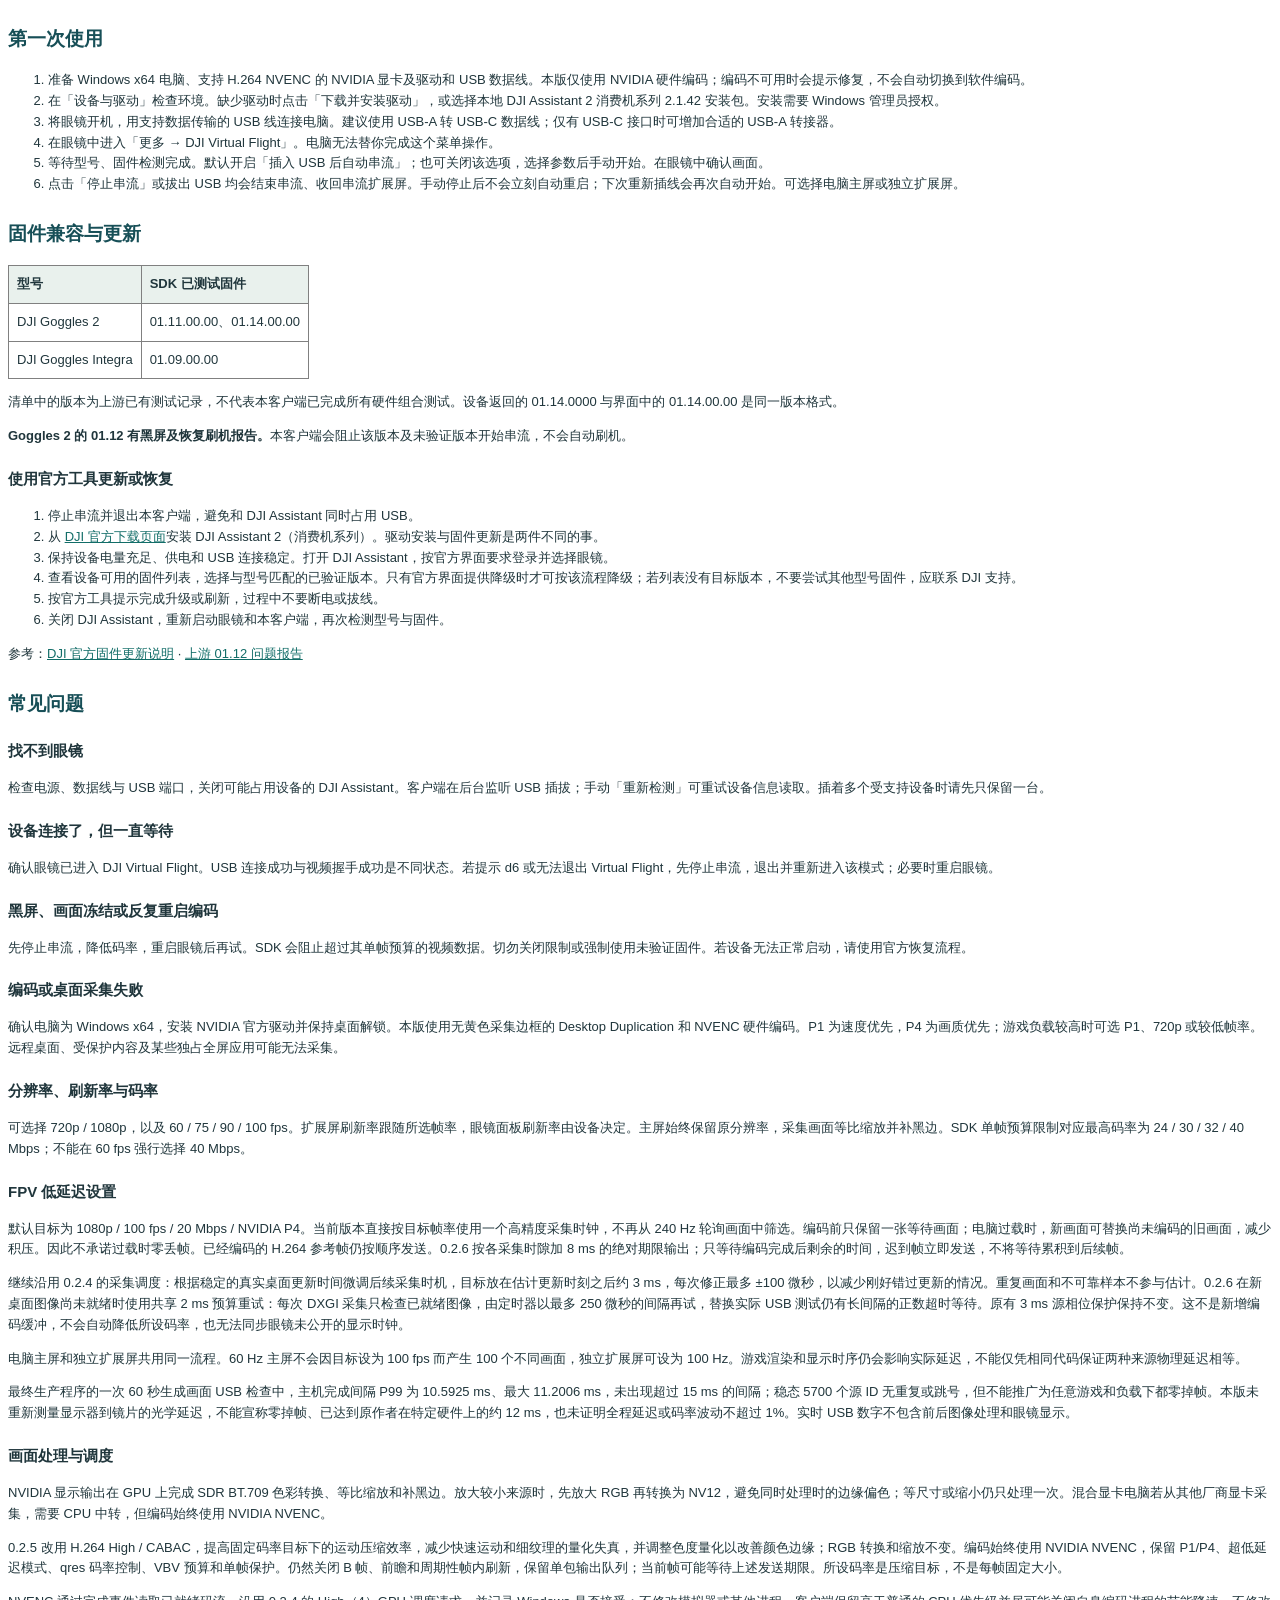
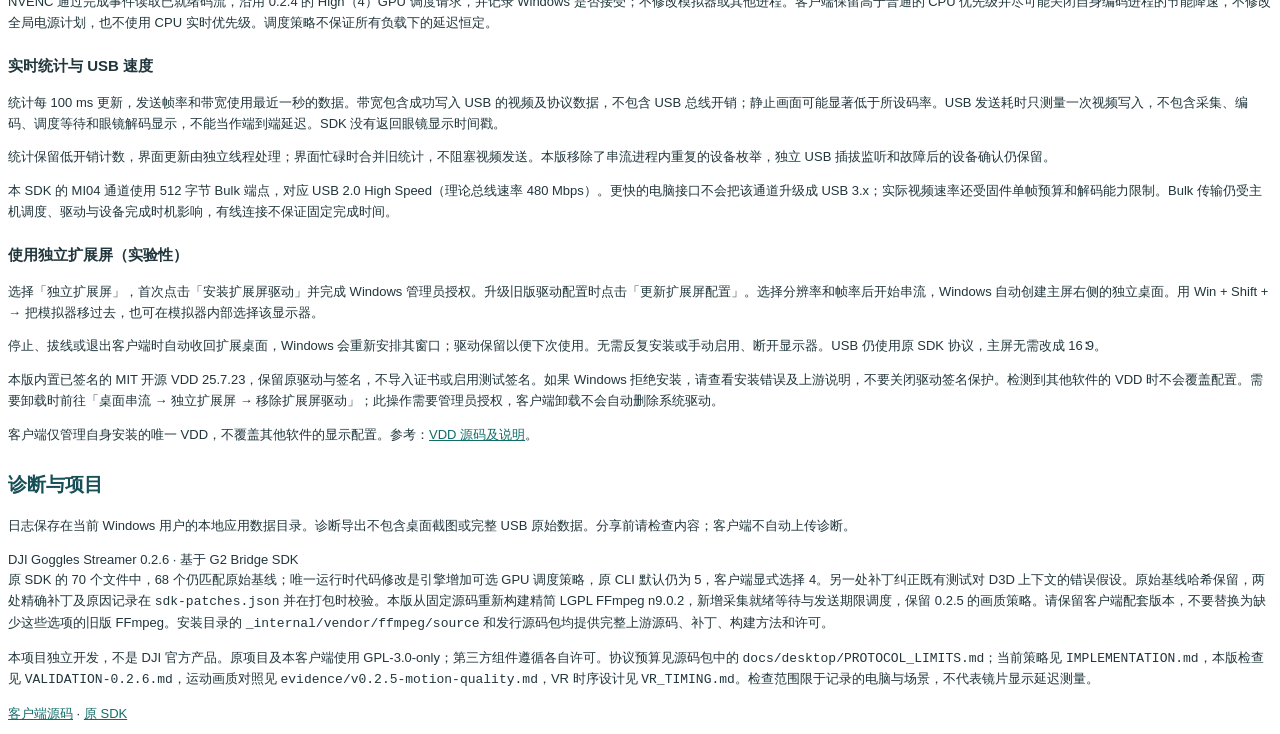
==== commit 59bcd0d5: "fix(stream): stabilize Windows capture and frame delivery Use bounded nonblocking DXGI retries and c" ====
--- a/desktop_app/assets/help.html
+++ b/desktop_app/assets/help.html
@@ -30,12 +30,12 @@
 <h3>黑屏、画面冻结或反复重启编码</h3><p>先停止串流，降低码率，重启眼镜后再试。SDK 会阻止超过其单帧预算的视频数据。切勿关闭限制或强制使用未验证固件。若设备无法正常启动，请使用官方恢复流程。</p>
 <a name="capture"></a><h3>编码或桌面采集失败</h3><p>确认电脑为 Windows x64，安装 NVIDIA 官方驱动并保持桌面解锁。本版使用无黄色采集边框的 Desktop Duplication 和 NVENC 硬件编码。P1 为速度优先，P4 为画质优先；游戏负载较高时可选 P1、720p 或较低帧率。远程桌面、受保护内容及某些独占全屏应用可能无法采集。</p>
 <h3>分辨率、刷新率与码率</h3><p>可选择 720p / 1080p，以及 60 / 75 / 90 / 100 fps。扩展屏刷新率跟随所选帧率，眼镜面板刷新率由设备决定。主屏始终保留原分辨率，采集画面等比缩放并补黑边。SDK 单帧预算限制对应最高码率为 24 / 30 / 32 / 40 Mbps；不能在 60 fps 强行选择 40 Mbps。</p>
-<h3>FPV 低延迟设置</h3><p>默认目标为 1080p / 100 fps / 20 Mbps / NVIDIA P4。当前版本直接按目标帧率使用一个高精度采集时钟，不再从 240 Hz 轮询画面中筛选。编码前只保留一张等待画面；电脑过载时，新画面可替换尚未编码的旧画面，减少积压。因此不承诺过载时零丢帧。已经编码的 H.264 参考帧仍按顺序发送，编码后不增加节拍等待。</p>
-<p>继续沿用 0.2.4 的采集调度：根据稳定的真实桌面更新时间微调后续采集时机，目标放在估计更新时刻之后约 3 ms，每次修正最多 ±100 微秒，以减少刚好错过更新的情况。重复画面和不可靠样本不参与估计。这不是新增编码缓冲，不会自动降低所设码率，也无法同步眼镜未公开的显示时钟。</p>
+<h3>FPV 低延迟设置</h3><p>默认目标为 1080p / 100 fps / 20 Mbps / NVIDIA P4。当前版本直接按目标帧率使用一个高精度采集时钟，不再从 240 Hz 轮询画面中筛选。编码前只保留一张等待画面；电脑过载时，新画面可替换尚未编码的旧画面，减少积压。因此不承诺过载时零丢帧。已经编码的 H.264 参考帧仍按顺序发送。0.2.6 按各采集时隙加 8 ms 的绝对期限输出；只等待编码完成后剩余的时间，迟到帧立即发送，不将等待累积到后续帧。</p>
+<p>继续沿用 0.2.4 的采集调度：根据稳定的真实桌面更新时间微调后续采集时机，目标放在估计更新时刻之后约 3 ms，每次修正最多 ±100 微秒，以减少刚好错过更新的情况。重复画面和不可靠样本不参与估计。0.2.6 在新桌面图像尚未就绪时使用共享 2 ms 预算重试：每次 DXGI 采集只检查已就绪图像，由定时器以最多 250 微秒的间隔再试，替换实际 USB 测试仍有长间隔的正数超时等待。原有 3 ms 源相位保护保持不变。这不是新增编码缓冲，不会自动降低所设码率，也无法同步眼镜未公开的显示时钟。</p>
 <p>电脑主屏和独立扩展屏共用同一流程。60 Hz 主屏不会因目标设为 100 fps 而产生 100 个不同画面，独立扩展屏可设为 100 Hz。游戏渲染和显示时序仍会影响实际延迟，不能仅凭相同代码保证两种来源物理延迟相等。</p>
-<p>本版未重新测量显示器到镜片的光学延迟，不能宣称已达到原作者在特定硬件上的约 12 ms，也未证明全程延迟或码率波动不超过 1%。实时 USB 数字不包含前后图像处理和眼镜显示。</p>
+<p>最终生产程序的一次 60 秒生成画面 USB 检查中，主机完成间隔 P99 为 10.5925 ms、最大 11.2006 ms，未出现超过 15 ms 的间隔；稳态 5700 个源 ID 无重复或跳号，但不能推广为任意游戏和负载下都零掉帧。本版未重新测量显示器到镜片的光学延迟，不能宣称零掉帧、已达到原作者在特定硬件上的约 12 ms，也未证明全程延迟或码率波动不超过 1%。实时 USB 数字不包含前后图像处理和眼镜显示。</p>
 <h3>画面处理与调度</h3><p>NVIDIA 显示输出在 GPU 上完成 SDR BT.709 色彩转换、等比缩放和补黑边。放大较小来源时，先放大 RGB 再转换为 NV12，避免同时处理时的边缘偏色；等尺寸或缩小仍只处理一次。混合显卡电脑若从其他厂商显卡采集，需要 CPU 中转，但编码始终使用 NVIDIA NVENC。</p>
-<p>0.2.5 改用 H.264 High / CABAC，提高固定码率目标下的运动压缩效率，减少快速运动和细纹理的量化失真，并调整色度量化以改善颜色边缘；RGB 转换和缩放不变。编码始终使用 NVIDIA NVENC，保留 P1/P4、超低延迟模式、qres 码率控制、VBV 预算和单帧保护。仍然关闭 B 帧、前瞻和周期性帧内刷新，不增加输出缓冲。所设码率是压缩目标，不是每帧固定大小。</p>
+<p>0.2.5 改用 H.264 High / CABAC，提高固定码率目标下的运动压缩效率，减少快速运动和细纹理的量化失真，并调整色度量化以改善颜色边缘；RGB 转换和缩放不变。编码始终使用 NVIDIA NVENC，保留 P1/P4、超低延迟模式、qres 码率控制、VBV 预算和单帧保护。仍然关闭 B 帧、前瞻和周期性帧内刷新，保留单包输出队列；当前帧可能等待上述发送期限。所设码率是压缩目标，不是每帧固定大小。</p>
 <p>NVENC 通过完成事件读取已就绪码流，沿用 0.2.4 的 High（4）GPU 调度请求，并记录 Windows 是否接受；不修改模拟器或其他进程。客户端保留高于普通的 CPU 优先级并尽可能关闭自身编码进程的节能降速，不修改全局电源计划，也不使用 CPU 实时优先级。调度策略不保证所有负载下的延迟恒定。</p>
 <h3>实时统计与 USB 速度</h3><p>统计每 100 ms 更新，发送帧率和带宽使用最近一秒的数据。带宽包含成功写入 USB 的视频及协议数据，不包含 USB 总线开销；静止画面可能显著低于所设码率。USB 发送耗时只测量一次视频写入，不包含采集、编码、调度等待和眼镜解码显示，不能当作端到端延迟。SDK 没有返回眼镜显示时间戳。</p>
 <p>统计保留低开销计数，界面更新由独立线程处理；界面忙碌时合并旧统计，不阻塞视频发送。本版移除了串流进程内重复的设备枚举，独立 USB 插拔监听和故障后的设备确认仍保留。</p>
@@ -46,7 +46,7 @@
 <p>本版内置已签名的 MIT 开源 VDD 25.7.23，保留原驱动与签名，不导入证书或启用测试签名。如果 Windows 拒绝安装，请查看安装错误及上游说明，不要关闭驱动签名保护。检测到其他软件的 VDD 时不会覆盖配置。需要卸载时前往「桌面串流 → 独立扩展屏 → 移除扩展屏驱动」；此操作需要管理员授权，客户端卸载不会自动删除系统驱动。</p>
 <p>客户端仅管理自身安装的唯一 VDD，不覆盖其他软件的显示配置。参考：<a href="https://github.com/VirtualDrivers/Virtual-Display-Driver/tree/25.7.23">VDD 源码及说明</a>。</p>
 <h2>诊断与项目</h2><p>日志保存在当前 Windows 用户的本地应用数据目录。诊断导出不包含桌面截图或完整 USB 原始数据。分享前请检查内容；客户端不自动上传诊断。</p>
-<p>DJI Goggles Streamer 0.2.5 · 基于 G2 Bridge SDK<br>原 SDK 的 70 个文件中，68 个仍匹配原始基线；唯一运行时代码修改是引擎增加可选 GPU 调度策略，原 CLI 默认仍为 5，客户端显式选择 4。另一处补丁纠正既有测试对 D3D 上下文的错误假设。原始基线哈希保留，两处精确补丁及原因记录在 <code>sdk-patches.json</code> 并在打包时校验。本版沿用 0.2.4 的精简 LGPL FFmpeg n9.0.2 二进制和原生补丁，画质设置调整位于客户端适配层。请保留客户端配套版本，不要替换为缺少这些选项的旧版 FFmpeg。安装目录的 <code>_internal/vendor/ffmpeg/source</code> 和发行源码包均提供完整上游源码、补丁、构建方法和许可。</p>
-<p>本项目独立开发，不是 DJI 官方产品。原项目及本客户端使用 GPL-3.0-only；第三方组件遵循各自许可。协议预算见源码包中的 <code>docs/desktop/PROTOCOL_LIMITS.md</code>；当前策略见 <code>IMPLEMENTATION.md</code>，本版检查见 <code>VALIDATION-0.2.5.md</code>，运动画质对照见 <code>evidence/v0.2.5-motion-quality.md</code>，VR 时序设计见 <code>VR_TIMING.md</code>。检查范围限于记录的电脑与场景，不代表镜片显示延迟测量。</p>
+<p>DJI Goggles Streamer 0.2.6 · 基于 G2 Bridge SDK<br>原 SDK 的 70 个文件中，68 个仍匹配原始基线；唯一运行时代码修改是引擎增加可选 GPU 调度策略，原 CLI 默认仍为 5，客户端显式选择 4。另一处补丁纠正既有测试对 D3D 上下文的错误假设。原始基线哈希保留，两处精确补丁及原因记录在 <code>sdk-patches.json</code> 并在打包时校验。本版从固定源码重新构建精简 LGPL FFmpeg n9.0.2，新增采集就绪等待与发送期限调度，保留 0.2.5 的画质策略。请保留客户端配套版本，不要替换为缺少这些选项的旧版 FFmpeg。安装目录的 <code>_internal/vendor/ffmpeg/source</code> 和发行源码包均提供完整上游源码、补丁、构建方法和许可。</p>
+<p>本项目独立开发，不是 DJI 官方产品。原项目及本客户端使用 GPL-3.0-only；第三方组件遵循各自许可。协议预算见源码包中的 <code>docs/desktop/PROTOCOL_LIMITS.md</code>；当前策略见 <code>IMPLEMENTATION.md</code>，本版检查见 <code>VALIDATION-0.2.6.md</code>，运动画质对照见 <code>evidence/v0.2.5-motion-quality.md</code>，VR 时序设计见 <code>VR_TIMING.md</code>。检查范围限于记录的电脑与场景，不代表镜片显示延迟测量。</p>
 <p><a href="https://github.com/zjmdong/g2-bridge-desktop">客户端源码</a> · <a href="https://github.com/Ammaar-Alam/g2-bridge">原 SDK</a></p>
 </body></html>
